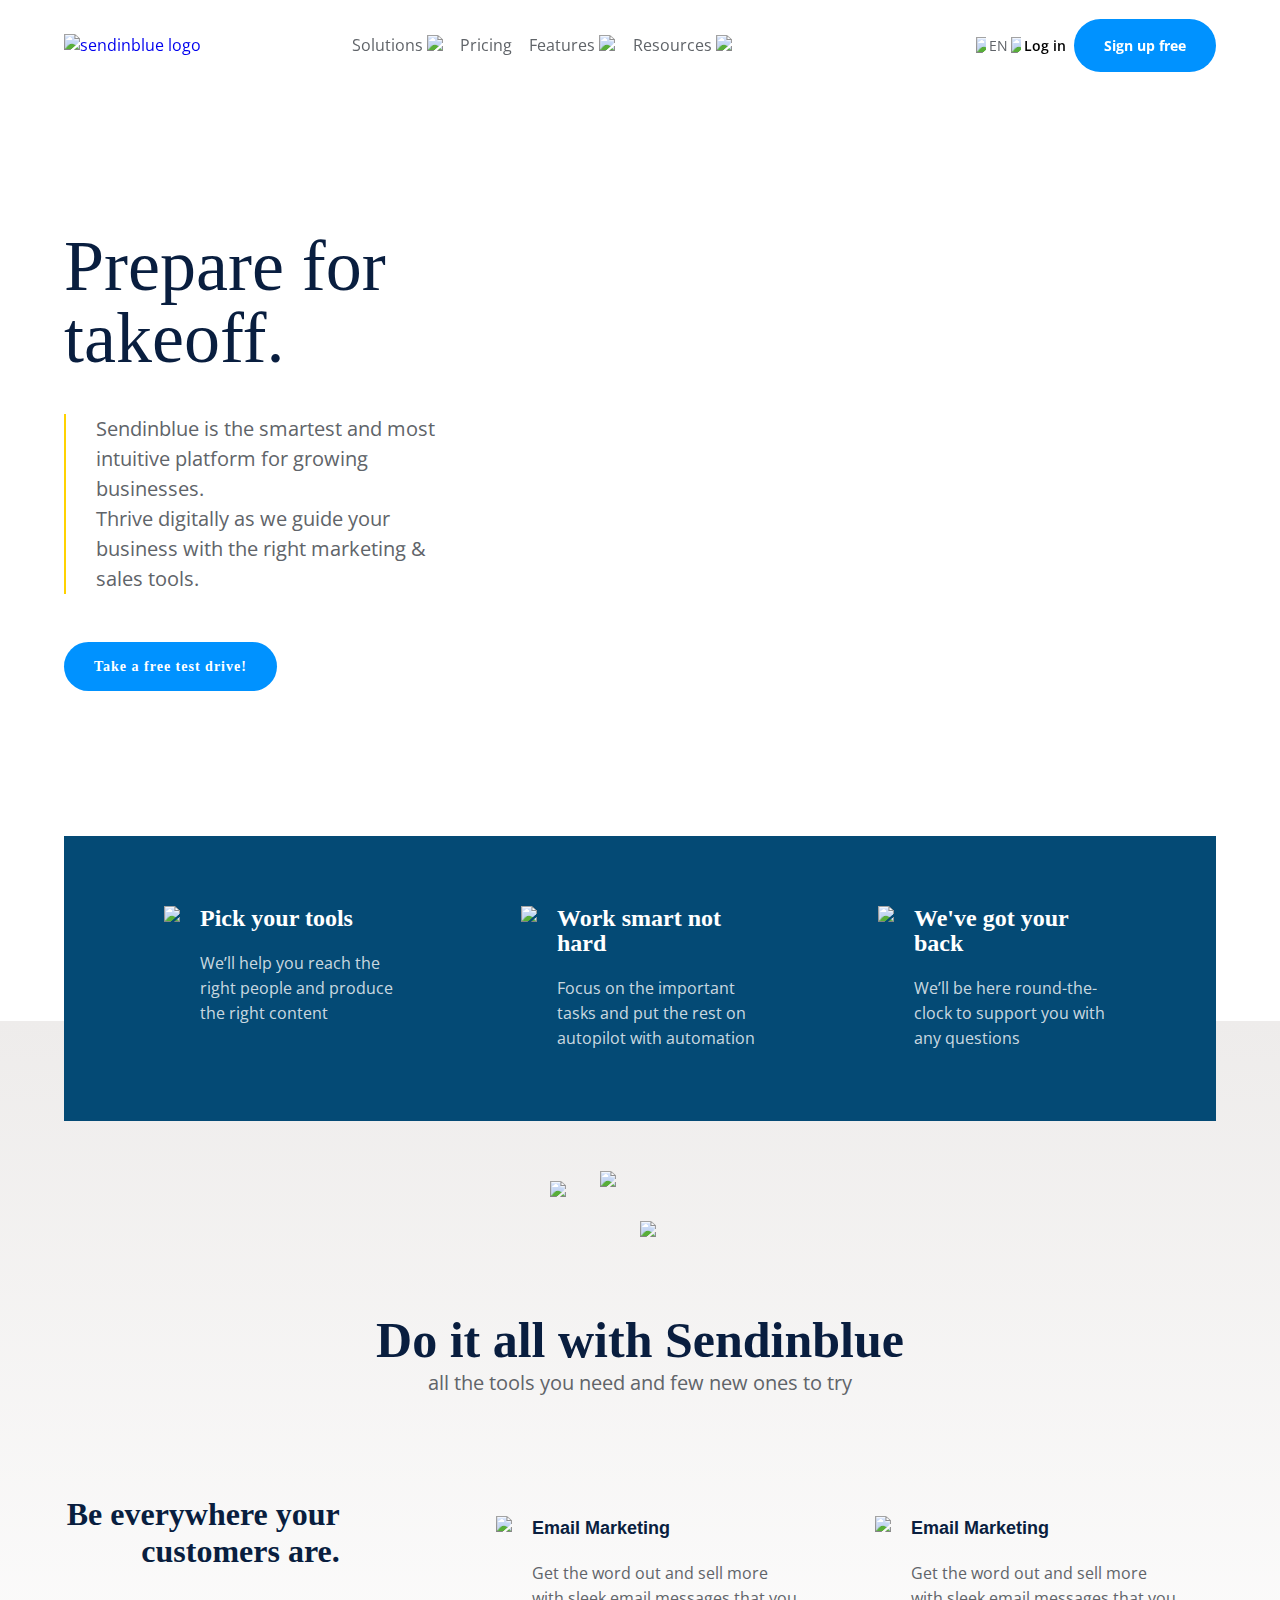
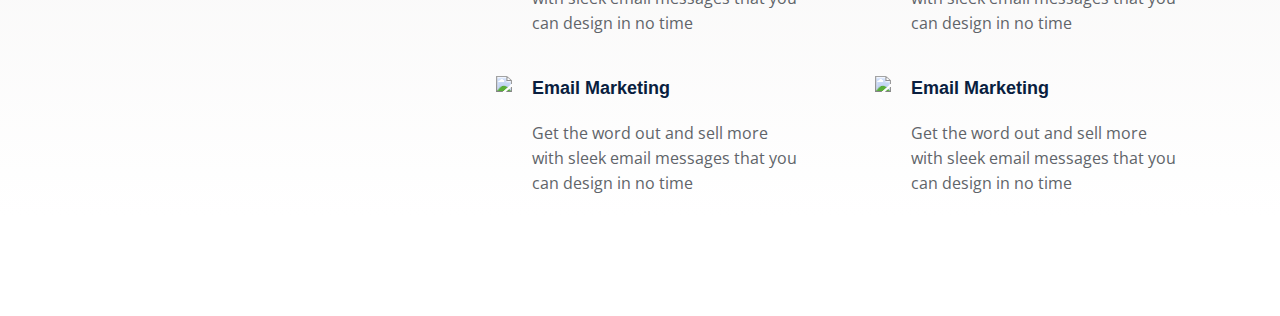
==== index.html @ 5758d68b "frame not added" ====
<!DOCTYPE html>
<html lang="en">

<head>
  <meta charset="UTF-8">
  <meta http-equiv="X-UA-Compatible" content="IE=edge">
  <meta name="viewport" content="width=device-width, initial-scale=1.0">

  <!-- favicon -->
  <link rel="icon" type="image/png" sizes="16x16"
    href="https://www.sendinblue.com/wp-content/themes/sendinblue2019/assets/favicon/favicon-16x16.png">

  <!-- font -->
  <link rel="preconnect" href="https://fonts.googleapis.com">
  <link rel="preconnect" href="https://fonts.gstatic.com" crossorigin>
  <link href="https://fonts.googleapis.com/css2?family=Open+Sans&display=swap" rel="stylesheet">

  <title>All Your Digital Marketing Tools in One Place - Sendinblue</title>

  <!-- stylesheet -->
  <link rel="stylesheet" href="index.css">
</head>

<body>
  <!-- header of the page -->
  <header class="header-fixed">
    <div class="header-fixed-nav">
      <div>
        <a href="index.html"><img
            src="https://www.sendinblue.com/wp-content/themes/sendinblue2019/assets/images/common/logo-color.svg"
            alt="sendinblue logo" /></a>
      </div>
      <ul class="menu">
        <li>
          <div class="parent-drop-down-selector">
            <a href="solutions.html">Solutions</a>
            <img src="https://www.freeiconspng.com/uploads/drop-down-arrow-icon-2.png" />
          </div>
          <ul class="menu-drop-down">
            <li>Why Sendinblue?</li>
            <li>Enterprise</li>
          </ul>
          <div class="hr"></div>
        </li>
        <li><a href="pricing.html">Pricing</a></li>
        <li>
          <div class="parent-drop-down-selector">
            <a href="features.html">Features</a>
            <img src="https://www.freeiconspng.com/uploads/drop-down-arrow-icon-2.png" />
          </div>
          <ul class="menu-drop-down">
            <li>
              <h3>Communicate</h3>
              <p>Email Marketing</p>
              <p>SMS Marketing</p>
              <p>Chat</p>
              <p>Inbox</p>
            </li>
            <div class="hr"></div>
            <li>
              <h3>Personalize</h3>
              <p>CRM</p>
              <p>Marketing Automation</p>
              <p>Transactional Email</p>
            </li>
            <div class="hr"></div>
            <li>
              <h3>Convert</h3>
              <p>Signup Forms</p>
              <p>Landing Pages</p>
              <p>Facebook Ads</p>
            </li>
          </ul>
          <div class="hr"></div>
        </li>
        <li>
          <div class="parent-drop-down-selector">
            <a href="resources.html">Resources</a>
            <img src="https://www.freeiconspng.com/uploads/drop-down-arrow-icon-2.png" />
          </div>
          <ul class="menu-drop-down">
            <li>Blog</li>
            <li>Help Center</li>
            <li>Plugins</li>
            <li>API Docs</li>
            <li>Find an agency</li>
            <li>Sendinblue Academy</li>
            <li>Customer Stories</li>
            <li>Premium Templates</li>
            <li>Product Updates</li>
          </ul>
          <div class="hr"></div>
        </li>
        <div class="menu-bottom">
          <a href="loginPage.html">Log in</a>
          <a href="signUpPage.html">Sign up free</a>
        </div>
      </ul>
      <div>
        <span>
          <img src="https://www.sendinblue.com/wp-content/plugins/multisite-language-switcher/flags/us.png" />
          <p>EN</p>
          <img src="https://www.freeiconspng.com/uploads/drop-down-arrow-icon-2.png" />
        </span>
        <a href="loginPage.html">Log in</a>
        <a href="signUpPage.html">Sign up free</a>
      </div>
      <!-- hamburger -->
      <div class="hamburger">
        <div class="line"></div>
        <div class="line"></div>
      </div>
    </div>
  </header>

  <!-- main content of the page -->
  <main>
    <div class="viewport">
      <div>
        <h2>Prepare for <br>takeoff.</h2>
        <p>Sendinblue is the smartest and most intuitive platform for growing businesses.<br>
          Thrive digitally as we guide your business with the right marketing & sales tools.</p>
        <a href="free">Take a free test drive!</a>
      </div>
      <div>
        <!-- <iframe src="https://player.vimeo.com/video/427643680?api=1&background=1&mute=0" frameborder="0"></iframe> -->
      </div>
    </div>

    <div class="wrapper-before">
      <div class="wrapper-div-text">
        <img src="https://www.sendinblue.com/wp-content/uploads/2021/08/icn-ftr-1b.svg">
        <div>
          <h3>Pick your tools</h3>
          <p>We’ll help you reach the right people and produce the right content</p>
        </div>
      </div>
      <div class="wrapper-div-text">
        <img src="https://www.sendinblue.com/wp-content/uploads/2021/08/icn-ftr-2b.svg">
        <div>
          <h3>Work smart not hard</h3>
          <p>Focus on the important tasks and put the rest on autopilot with automation</p>
        </div>
      </div>
      <div class="wrapper-div-text">
        <img src="https://www.sendinblue.com/wp-content/uploads/2021/08/icn-ftr-3b.svg">
        <div>
          <h3>We've got your back</h3>
          <p>We’ll be here round-the-clock to support you with any questions</p>
        </div>
      </div>
    </div>

    <div class="wrapper">
      <div class="absolute-img">
        <img
          src="https://www.sendinblue.com/wp-content/themes/sendinblue2019/assets/images/home/section-tools/icn-obj-3.png" />
        <img
          src="https://www.sendinblue.com/wp-content/themes/sendinblue2019/assets/images/home/section-tools/icn-obj-1.png" />
        <img
          src="https://www.sendinblue.com/wp-content/themes/sendinblue2019/assets/images/home/section-tools/icn-obj-2.png" />
      </div>
      <div>
        <h2>Do it all with Sendinblue</h2>
        <p>all the tools you need and few new ones to try</p>
      </div>

      <div>
        <div>
          <h2>Be everywhere your customers are.</h2>
        </div>
        <div>
          <div class="wrapper-div-text">
            <img src="https://www.sendinblue.com/wp-content/uploads/2020/03/Email-Marketing@1x.svg">
            <div>
              <h3>Email Marketing</h3>
              <p>Get the word out and sell more with sleek email messages that you can design in no time</p>
            </div>
          </div>
          <div class="wrapper-div-text">
            <img src="https://www.sendinblue.com/wp-content/uploads/2020/03/Email-Marketing@1x.svg">
            <div>
              <h3>Email Marketing</h3>
              <p>Get the word out and sell more with sleek email messages that you can design in no time</p>
            </div>
          </div>
          <div class="wrapper-div-text">
            <img src="https://www.sendinblue.com/wp-content/uploads/2020/03/Email-Marketing@1x.svg">
            <div>
              <h3>Email Marketing</h3>
              <p>Get the word out and sell more with sleek email messages that you can design in no time</p>
            </div>
          </div>
          <div class="wrapper-div-text">
            <img src="https://www.sendinblue.com/wp-content/uploads/2020/03/Email-Marketing@1x.svg">
            <div>
              <h3>Email Marketing</h3>
              <p>Get the word out and sell more with sleek email messages that you can design in no time</p>
            </div>
          </div>
        </div>
      </div>

    </div>
  </main>

  <!-- footer of the page -->
  <footer></footer>

  <!-- script -->
  <script src="index.js"></script>
  <!-- <script>
    $(function () {
      $("#frame").load("https://player.vimeo.com/video/427643680?api=1&background=1&mute=0");
    });
  </script> -->
</body>

</html>
---- index.css ----
/* some universal styles */
* {
  margin: 0px;
  padding: 0px;
  font-family: "Open Sans", sans-serif;
  box-sizing: border-box;
}
body {
  margin-bottom: 100px;
}

h1,
h2,
h3,
h4,
h5,
h6 {
  font-family: PublicoHeadline-Bold-Web;
  color: #091e3f
}
p {
  font-family: OpenSans-Regular,;
  color: #606469;
}
a {
  text-decoration: none;
}

/* active scrolling */
.scrolling-active {
  background-color: white;
  box-shadow: 1px 3px 10px rgb(163, 158, 158);
}
/* header style */
header {
  width: 100%;
  position: fixed;
  z-index: 5;
}
.header-fixed-nav {
  width: 99%;
  height: 90px;
  display: flex;
  justify-content: space-between;
  align-items: center;
  margin: auto;
}
.header-fixed-nav > div:nth-child(1) {
  min-width: 230px;
  z-index: 2;
}
.menu {
  min-width: 380px;
  display: flex;
  justify-content: space-between;
  margin-right: auto;
  margin-left: 5%;
}
.menu .menu-drop-down,
.menu-bottom {
  display: none;
}
.menu li {
  list-style-type: none;
}
.menu li a {
  font-size: 16px;
  color: #606469;
}
.menu li img {
  width: 10px;
}
.header-fixed-nav > div:nth-child(3) {
  min-width: 240px;
  display: flex;
  justify-content: space-between;
  align-items: center;
}
.header-fixed-nav > div:nth-child(3) span {
  width: 45px;
  display: flex;
  justify-content: space-between;
  align-items: center;
  font-size: 14px;
}
.header-fixed-nav > div:nth-child(3) span img {
  width: 10px;
}
.header-fixed-nav > div:nth-child(3) > a:nth-of-type(1) {
  min-width: 30px;
  margin-right: 5px;
  font-size: 14px;
  font-weight: 600;
  color: #000;
}
.header-fixed-nav > div:nth-child(3) > a:nth-of-type(2) {
  font-size: 14px;
  font-weight: bold;
  padding: 17px 30px;
  border-radius: 30px;
  color: #fff;
  background-color: #0092ff;
}
.hamburger {
  display: none;
}

/* main */
main > div {
  width: 90%;
  margin: auto;
}
.viewport {
  display: flex;
}
.viewport > div:nth-child(1) {
  width: 40%;
  margin-right: auto;
  padding-top: 230px;
  padding-bottom: 160px;
  padding-right: 85px;
}
.viewport > div:nth-child(1) h2 {
  font-size: 72px;
  font-weight: 400;
  line-height: 72px;
}
.viewport > div:nth-child(1) p {
  margin: 40px 0px 60px;
  padding-left: 30px;
  border-left: 2px solid #ffd201;
  font-size: 20px;
  line-height: 30px;
}
.viewport > div:nth-child(1) a {
  font-size: 14px;
  font-weight: bold;
  letter-spacing: 1px;
  padding: 17px 30px;
  border-radius: 30px;
  color: #fff;
  font-family: OpenSans-Bold;
  background-color: #0092ff;
  transition: all 0.25s ease;
}
.viewport > div:nth-child(1) a:hover {
  background-color: #044a75;
}
.viewport > div:nth-child(2) {
  width: 60%;
  height: 120%;
  position: absolute;
  right: 0;
  overflow: hidden;
}
.viewport > div:nth-child(2) iframe {
  position: absolute;
  top: -150px;
  width: 1000px;
  height: 1000px;
}

/* wrapper-before */
.wrapper-before {
  display: flex;
  justify-content: space-between;
  padding: 70px 100px;
  margin-bottom: 50px;
  background-color: #044a75;
}
.wrapper-div-text {
  width: 25%;
}
.wrapper-div-text {
  display: flex;
  align-items: start;
  line-height: 25px;
}
.wrapper-div-text div {
  padding-left: 20px;
}
.wrapper-div-text img {
  width: 20px;
}
.wrapper-div-text h3 {
  font-size: 24px;
  margin-bottom: 20px;
  color: white;
}
.wrapper-div-text p {
  font-size: 16px;
  color: #FFFFFFCC;
}

.wrapper {
  width: 100%;
  position: relative;
  margin-top: -150px;
  padding-top: 150px;
  z-index: -1;
  background: linear-gradient(
    180deg
    ,#EEECEB 0%,#FFFFFF 100%);
}
.absolute-img {
  width: 180px;
  margin: auto;
  height: 100px;
}
.absolute-img img {
  position: absolute;
}
.absolute-img img:nth-child(1) {
  width: 45px;
  margin-top: 10px;
}
.absolute-img img:nth-child(2) {
  width: 80px;
  margin-left: 50px;
}
.absolute-img img:nth-child(3) {
  width: 90px;
  margin-top: 50px;
  margin-left: 90px;
}
.wrapper > div:nth-child(2) {
  text-align: center;
  margin-bottom: 100px;
  padding: 40px 0px 0px;
}
.wrapper > div:nth-child(2) h2 {
  font-size: 50px;
}
.wrapper > div:nth-child(2) p {
  font-size: 20px;
}

.wrapper > div:nth-child(3) {
  width: 90%;
  display: flex;
  justify-content: space-around;
  margin: 0px auto 60px;
}
.wrapper > div:nth-child(3) > div:nth-child(1) h2 {
  width: 70%;
  font-size: 32px;
  text-align: right;
}
.wrapper > div:nth-child(3) > div:nth-child(2) {
  display: flex;
  flex-wrap: wrap;
  justify-content: space-around;
  width: 80%;
}
.wrapper > div:nth-child(3) > div:nth-child(2) > .wrapper-div-text {
  width: 40%;
  margin: 20px;
  cursor: pointer;
}
.wrapper > div:nth-child(3) > div:nth-child(2) > .wrapper-div-text img {
  width: 30px;
}
.wrapper > div:nth-child(3) > div:nth-child(2) > .wrapper-div-text h3 {
  font-size: 18px;
  font-family: sans-serif;
  color: #091e3f;
}
.wrapper > div:nth-child(3) > div:nth-child(2) > .wrapper-div-text p {
  color: #606469;
}

/* media queries */
@media screen and (min-width: 1250px) {
  .header-fixed-nav {
    width: 90%;
    margin: auto;
  }
}
@media screen and (max-width: 1230px) {
  main > div:nth-child(2) {
    width: 100%;
  }
}
@media screen and (min-width: 950px) {
  .menu .menu-drop-down {
    display: none;
    position: absolute;
    margin-top: 0px;
    padding: 25px 20px 20px;
    line-height: 30px;
    box-shadow: 1px 5px 10px rgb(238, 232, 232);
    background-color: white;
  }
  .menu > li:nth-child(1) .menu-drop-down {
    width: 250px;
    margin-left: -50px;
  }
  .menu > li:nth-child(3) .menu-drop-down {
    justify-content: space-between;
    width: 550px;
    margin-left: -240px;
    padding: 15px 30px 20px;
  }
  .menu > li:nth-child(4) .menu-drop-down {
    margin-left: -40px;
  }
  .menu > li:nth-child(4) .menu-drop-down li {
    font-size: 14px;
    color: #606469;
  }
  .menu h3 {
    font-size: 15px;
    margin-bottom: 10px;
    color: #091e3f;
  }
  .menu p {
    font-size: 14px;
  }
  .menu .hr {
    width: 1px;
    background-color: rgb(219, 215, 215);
  }
}
@media screen and (max-width: 950px) {
  .header-fixed-nav {
    width: 95%;
    height: 70px;
  }
  .header-fixed-nav > div:nth-child(1) {
    min-width: 170px;
  }
  /* hamburger */
  .hamburger {
    display: block;
    width: 25px;
    height: 16px;
    z-index: 2;
    cursor: pointer;
  }
  .line:nth-child(1),
  .line:nth-child(2) {
    position: absolute;
    width: 25px;
    height: 3.5px;
    border-radius: 2px;
    background-color: #000;
    transition: all 0.2s ease-in-out;
  }
  .line:nth-child(1) {
    transform: translateY(-5px);
  }
  .line:nth-child(2) {
    transform: translateY(5px);
  }
  .hamburger.open .line:nth-child(1) {
    transform: rotate(45deg);
  }
  .hamburger.open .line:nth-child(2) {
    transform: rotate(-45deg);
  }
  /*.header-fixed-nav ul.menu,*/
  .header-fixed-nav > div:nth-child(3) {
    display: none;
  }
  .menu {
    position: absolute;
    width: 100vw;
    height: 100vh;
    top: 0;
    left: 0;
    margin: 0px;
    margin-top: -800px;
    line-height: 30px;
    padding: 80px 0px 50px 50px;
    flex-direction: column;
    overflow: scroll;
  }
  .menu.down {
    margin-top: 70px;
    transition: all 1s ease-in-out;
  }
  .menu li a {
    color: #091e3f;
    font-size: 26px;
    font-weight: bold;
    font-family: PublicoHeadline-Bold-Web;
  }
  .menu .menu-drop-down {
    display: block;
    margin: 30px 0px;
  }
  .menu > li {
    margin-bottom: 40px;
  }
  .menu li:nth-of-type(3) .menu-drop-down li {
    margin-bottom: 30px;
  }
  .menu li:nth-of-type(3) .menu-drop-down li:nth-of-type(3),
  .menu li:nth-of-type(3) .menu-drop-down li:nth-of-type(2) {
    margin-top: 30px;
  }
  .menu .hr {
    width: 90%;
    height: 1px;
    background-color: rgb(219, 215, 215);
  }
  .menu li {
    color: #606469;
    font-size: 16px;
  }
  .menu h3 {
    font-size: 18px;
    margin-bottom: 20px;
    color: #091e3f;
  }
  .menu .menu-bottom {
    width: 90%;
    display: flex;
    flex-direction: row-reverse;
    margin: 100px 0px 150px;
  }
  .menu .menu-bottom a:nth-child(2) {
    margin-right: auto;
    font-size: 20px;
    font-weight: 600;
    color: #091e3f;
  }
}
@media screen and (max-width: 950px) {
  .viewport {
    width: 95%;
    margin-bottom: 55vh;
  }
  .viewport > div:nth-child(1) {
    width: 100%;
    padding-top: 100px;
    padding-bottom: 80px;
    padding-right: 0px;
  }
  .viewport > div:nth-child(1) h2 {
    font-size: 42px;
    font-weight: 600;
    line-height: 45px;
  }
  .viewport > div:nth-child(2) iframe {
    display: none;
  }
  .viewport > div:nth-child(2) {
    width: 95%;
    height: 100%;
    background: url(https://www.sendinblue.com/wp-content/themes/sendinblue2019/assets/images/home/section-video/cover.png);
    background-repeat: no-repeat;
    position: absolute;
    top: 70vh;
    left: 5%;
  }
  .wrapper-before {
    padding: 70px 50px;
    flex-direction: column;
  }
  .wrapper-div-text {
    width: 100%;
    margin: 0px 0px 45px;
  }
  .wrapper > div:nth-child(3) {
    width: 95%;
    flex-direction: column;
  }
  .wrapper > div:nth-child(3) > div:nth-child(1) h2 {
    text-align: left;
    margin-bottom: 15px;
  }
  .wrapper > div:nth-child(3) > div:nth-child(2) {
    flex-direction: column;
    width: 100%;
  }
  .wrapper > div:nth-child(3) > div:nth-child(2) > .wrapper-div-text {
    width: 100%;
  }
}
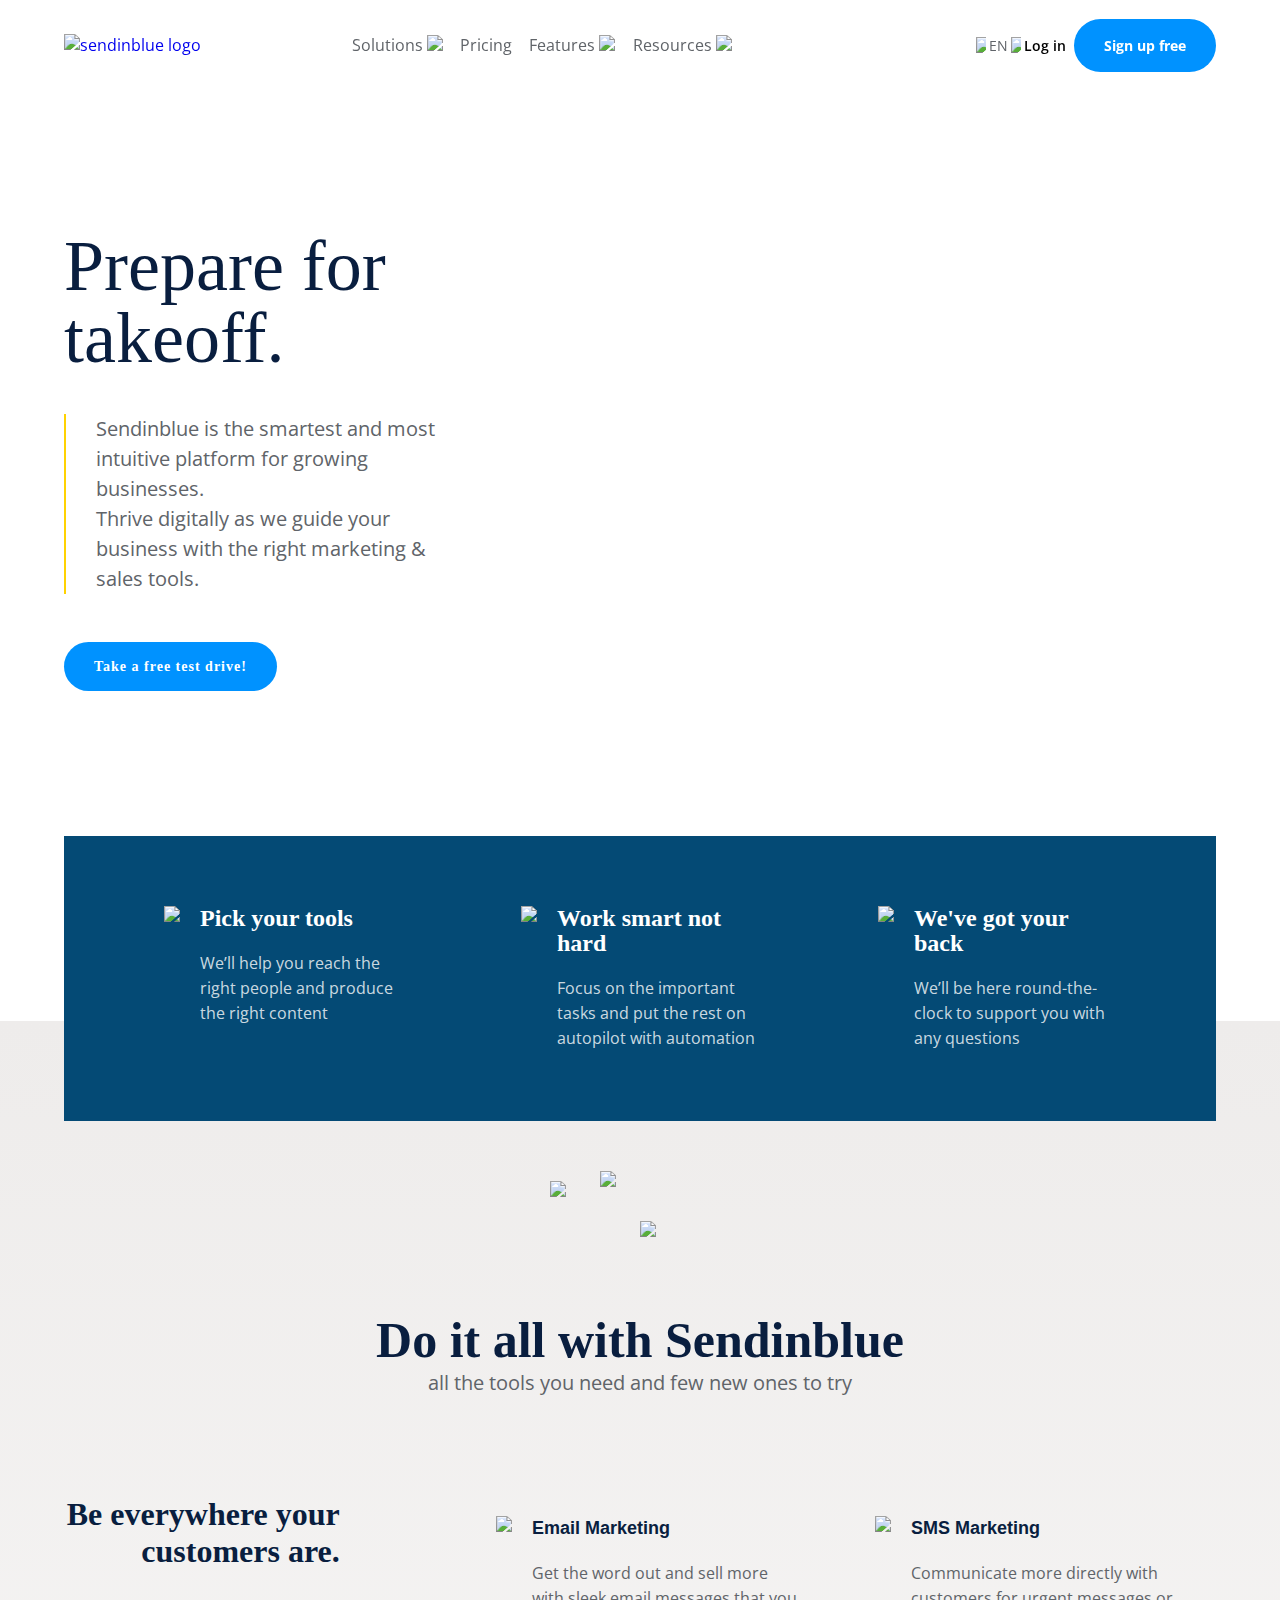
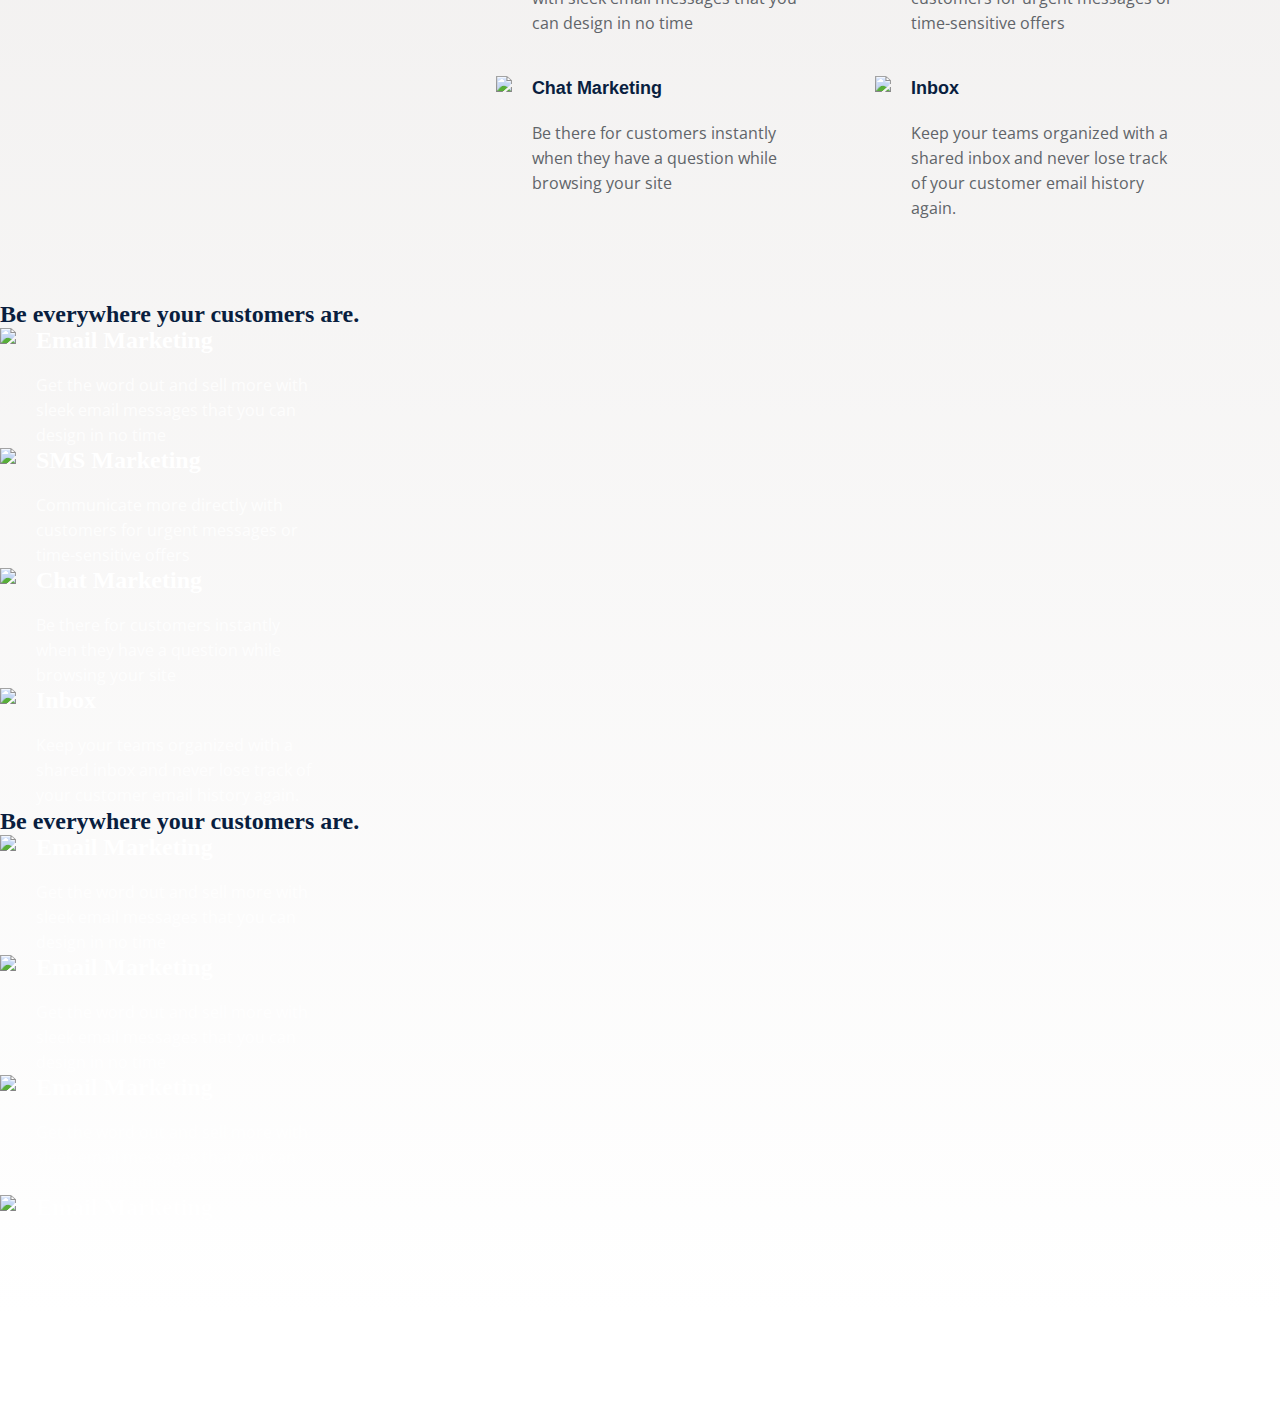
==== commit 1811d067: "images changed" ====
--- a/index.html
+++ b/index.html
@@ -178,6 +178,80 @@
             </div>
           </div>
           <div class="wrapper-div-text">
+            <img src="https://www.sendinblue.com/wp-content/uploads/2020/03/icn-tool-sms.svg">
+            <div>
+              <h3>SMS Marketing</h3>
+              <p>Communicate more directly with customers for urgent messages or time-sensitive offers
+
+              </p>
+            </div>
+          </div>
+          <div class="wrapper-div-text">
+            <img src="https://www.sendinblue.com/wp-content/uploads/2020/03/Chat@1x.svg">
+            <div>
+              <h3>Chat Marketing</h3>
+              <p>Be there for customers instantly when they have a question while browsing your site</p>
+            </div>
+          </div>
+          <div class="wrapper-div-text">
+            <img src="https://www.sendinblue.com/wp-content/uploads/2020/11/Inbox-2.svg">
+            <div>
+              <h3>Inbox</h3>
+              <p>Keep your teams organized with a shared inbox and never lose track of your customer email history again.</p>
+            </div>
+          </div>
+        </div>
+      </div>
+      <div>
+        <div>
+          <h2>Be everywhere your customers are.</h2>
+        </div>
+        <div>
+          <div class="wrapper-div-text">
+            <img src="https://www.sendinblue.com/wp-content/uploads/2020/03/Email-Marketing@1x.svg">
+            <div>
+              <h3>Email Marketing</h3>
+              <p>Get the word out and sell more with sleek email messages that you can design in no time</p>
+            </div>
+          </div>
+          <div class="wrapper-div-text">
+            <img src="https://www.sendinblue.com/wp-content/uploads/2020/03/icn-tool-sms.svg">
+            <div>
+              <h3>SMS Marketing</h3>
+              <p>Communicate more directly with customers for urgent messages or time-sensitive offers
+
+              </p>
+            </div>
+          </div>
+          <div class="wrapper-div-text">
+            <img src="https://www.sendinblue.com/wp-content/uploads/2020/03/Chat@1x.svg">
+            <div>
+              <h3>Chat Marketing</h3>
+              <p>Be there for customers instantly when they have a question while browsing your site</p>
+            </div>
+          </div>
+          <div class="wrapper-div-text">
+            <img src="https://www.sendinblue.com/wp-content/uploads/2020/11/Inbox-2.svg">
+            <div>
+              <h3>Inbox</h3>
+              <p>Keep your teams organized with a shared inbox and never lose track of your customer email history again.</p>
+            </div>
+          </div>
+        </div>
+      </div>
+      <div>
+        <div>
+          <h2>Be everywhere your customers are.</h2>
+        </div>
+        <div>
+          <div class="wrapper-div-text">
+            <img src="https://www.sendinblue.com/wp-content/uploads/2020/03/Email-Marketing@1x.svg">
+            <div>
+              <h3>Email Marketing</h3>
+              <p>Get the word out and sell more with sleek email messages that you can design in no time</p>
+            </div>
+          </div>
+          <div class="wrapper-div-text">
             <img src="https://www.sendinblue.com/wp-content/uploads/2020/03/Email-Marketing@1x.svg">
             <div>
               <h3>Email Marketing</h3>
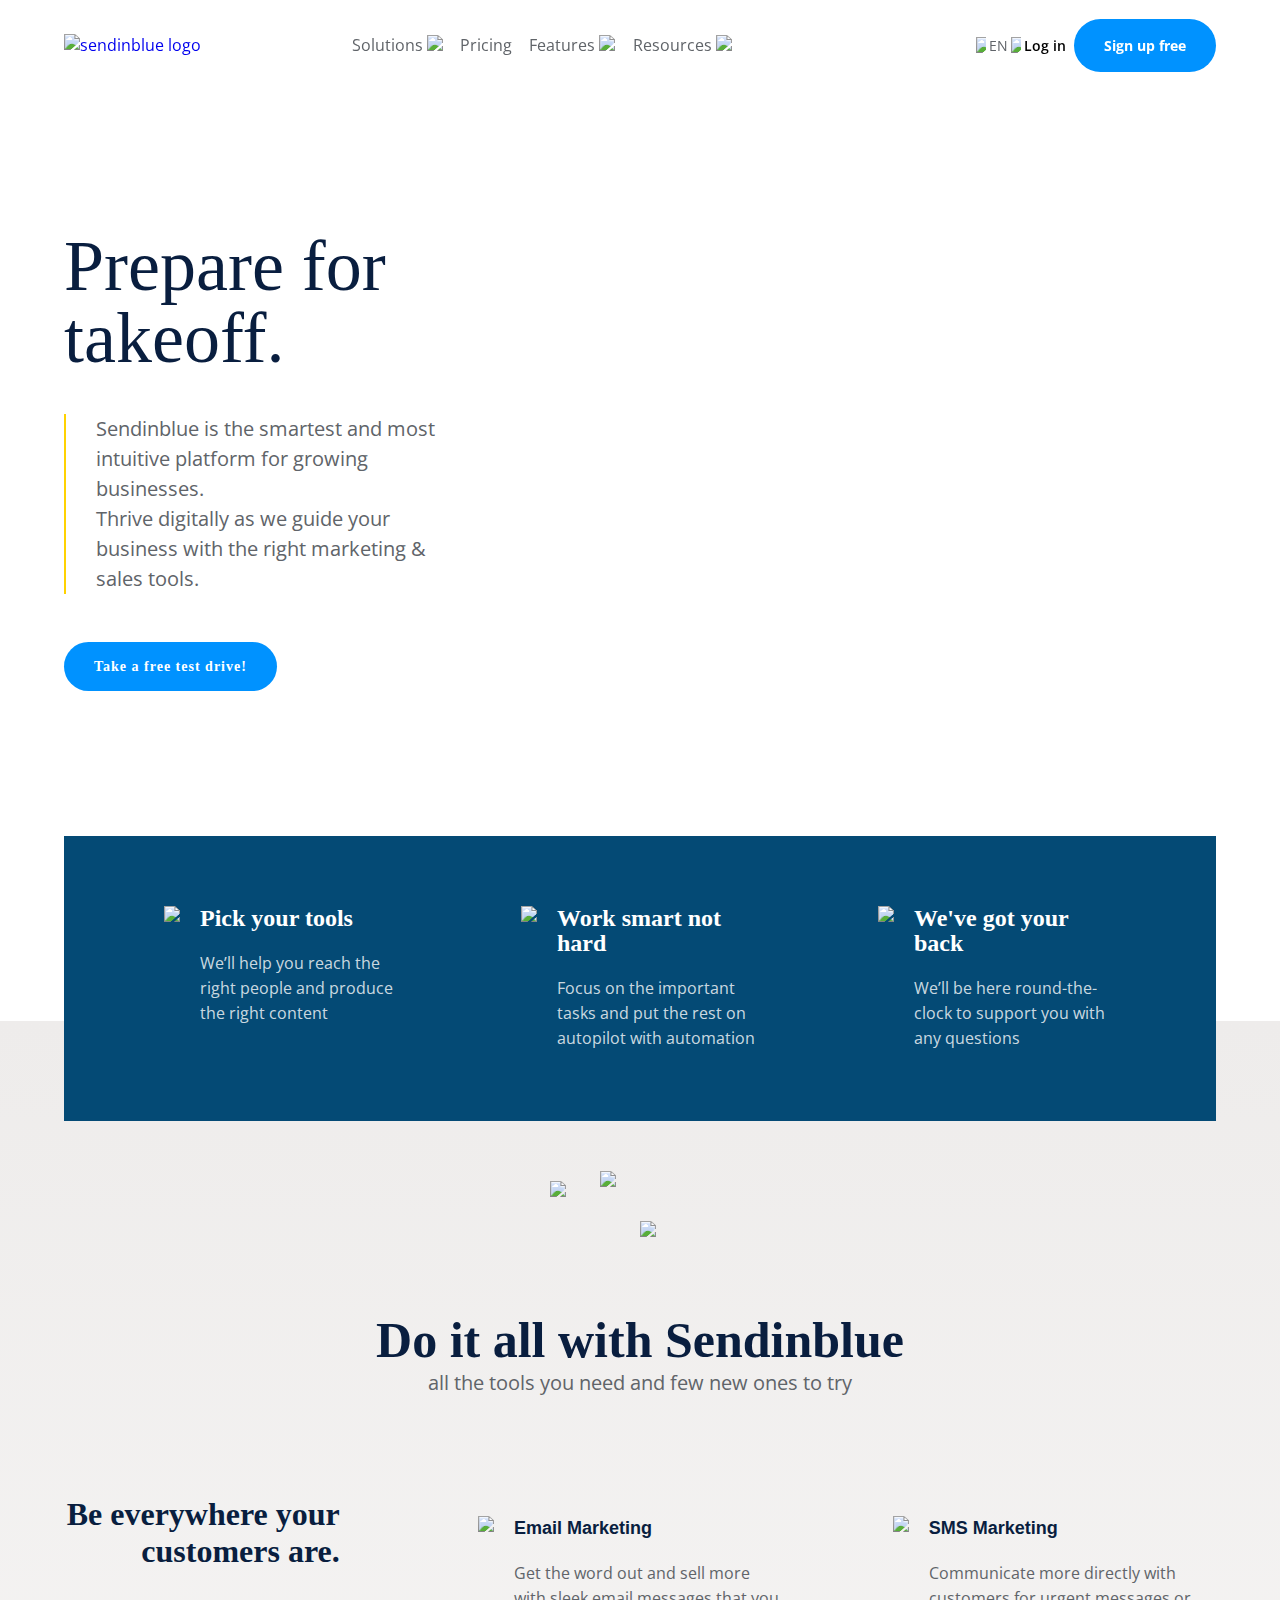
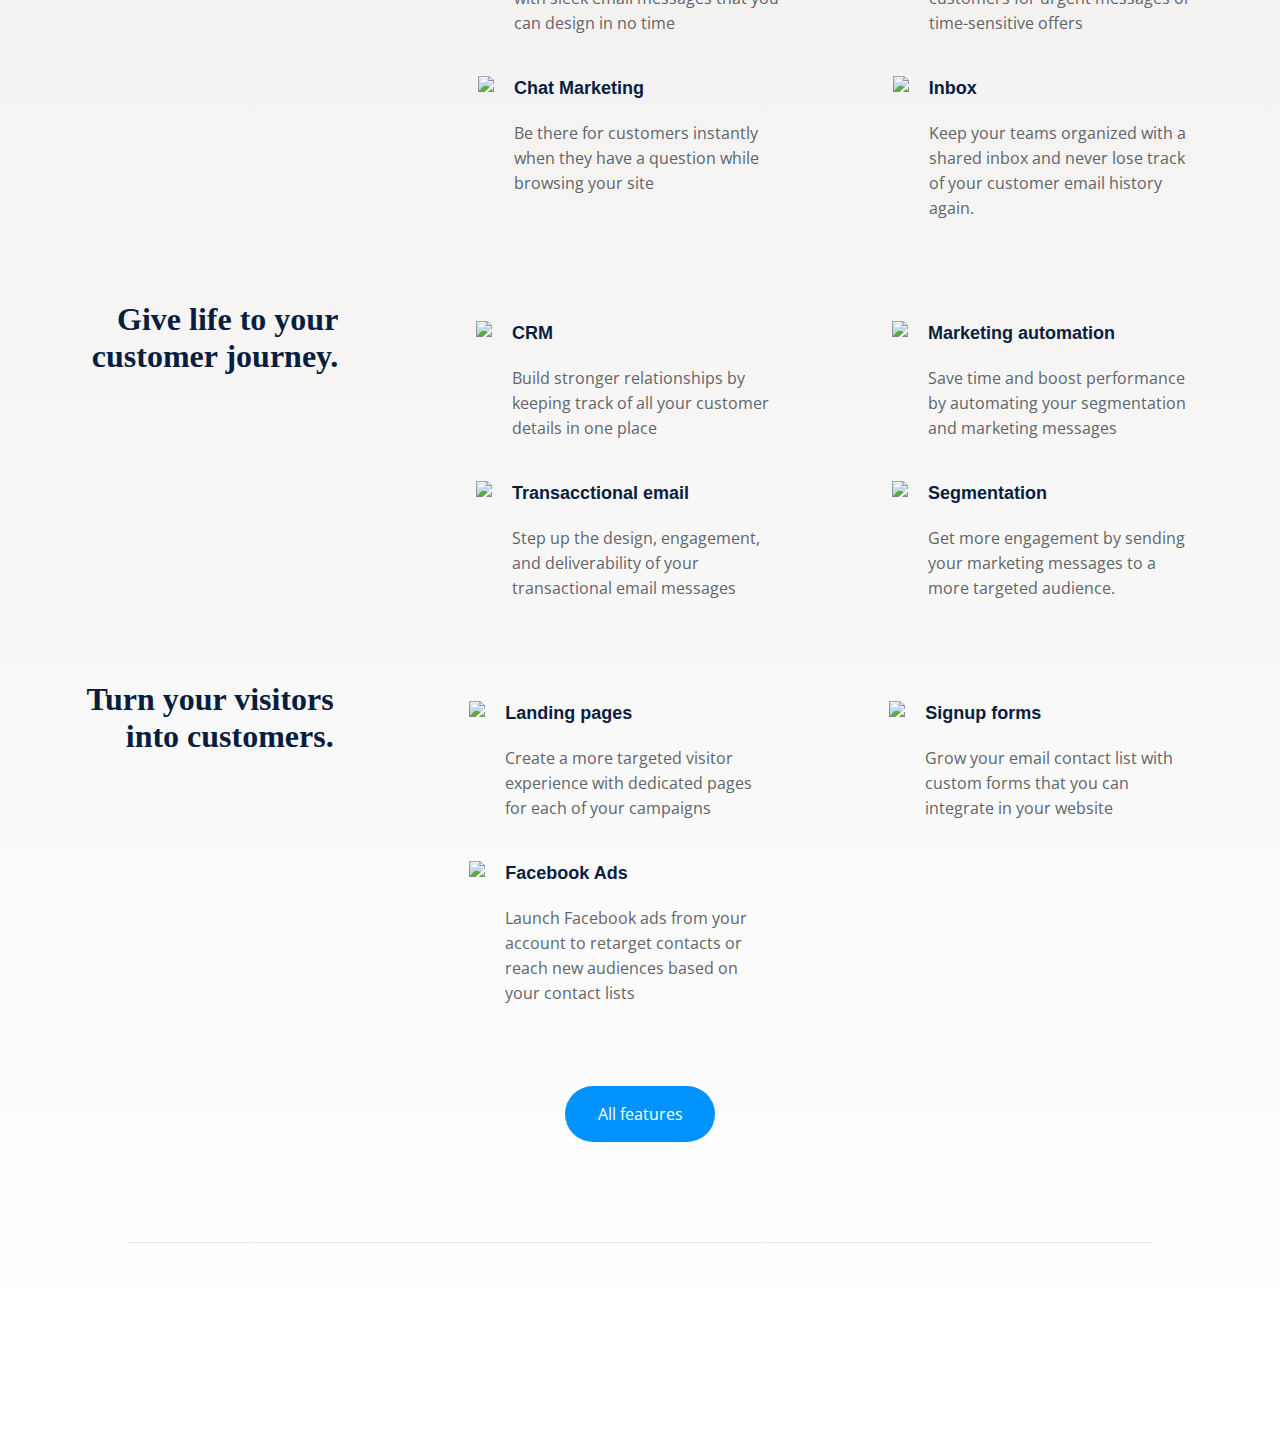
==== commit 637c82a8: "wrapper completed with responsiveness" ====
--- a/index.html
+++ b/index.html
@@ -165,7 +165,7 @@
         <p>all the tools you need and few new ones to try</p>
       </div>
 
-      <div>
+      <div class="wrapper1">
         <div>
           <h2>Be everywhere your customers are.</h2>
         </div>
@@ -197,84 +197,85 @@
             <img src="https://www.sendinblue.com/wp-content/uploads/2020/11/Inbox-2.svg">
             <div>
               <h3>Inbox</h3>
-              <p>Keep your teams organized with a shared inbox and never lose track of your customer email history again.</p>
-            </div>
-          </div>
-        </div>
-      </div>
-      <div>
-        <div>
-          <h2>Be everywhere your customers are.</h2>
-        </div>
-        <div>
-          <div class="wrapper-div-text">
-            <img src="https://www.sendinblue.com/wp-content/uploads/2020/03/Email-Marketing@1x.svg">
-            <div>
-              <h3>Email Marketing</h3>
-              <p>Get the word out and sell more with sleek email messages that you can design in no time</p>
-            </div>
-          </div>
-          <div class="wrapper-div-text">
-            <img src="https://www.sendinblue.com/wp-content/uploads/2020/03/icn-tool-sms.svg">
-            <div>
-              <h3>SMS Marketing</h3>
-              <p>Communicate more directly with customers for urgent messages or time-sensitive offers
-
-              </p>
-            </div>
-          </div>
-          <div class="wrapper-div-text">
-            <img src="https://www.sendinblue.com/wp-content/uploads/2020/03/Chat@1x.svg">
-            <div>
-              <h3>Chat Marketing</h3>
-              <p>Be there for customers instantly when they have a question while browsing your site</p>
-            </div>
-          </div>
-          <div class="wrapper-div-text">
-            <img src="https://www.sendinblue.com/wp-content/uploads/2020/11/Inbox-2.svg">
-            <div>
-              <h3>Inbox</h3>
-              <p>Keep your teams organized with a shared inbox and never lose track of your customer email history again.</p>
-            </div>
-          </div>
-        </div>
-      </div>
-      <div>
-        <div>
-          <h2>Be everywhere your customers are.</h2>
-        </div>
-        <div>
-          <div class="wrapper-div-text">
-            <img src="https://www.sendinblue.com/wp-content/uploads/2020/03/Email-Marketing@1x.svg">
-            <div>
-              <h3>Email Marketing</h3>
-              <p>Get the word out and sell more with sleek email messages that you can design in no time</p>
-            </div>
-          </div>
-          <div class="wrapper-div-text">
-            <img src="https://www.sendinblue.com/wp-content/uploads/2020/03/Email-Marketing@1x.svg">
-            <div>
-              <h3>Email Marketing</h3>
-              <p>Get the word out and sell more with sleek email messages that you can design in no time</p>
-            </div>
-          </div>
-          <div class="wrapper-div-text">
-            <img src="https://www.sendinblue.com/wp-content/uploads/2020/03/Email-Marketing@1x.svg">
-            <div>
-              <h3>Email Marketing</h3>
-              <p>Get the word out and sell more with sleek email messages that you can design in no time</p>
-            </div>
-          </div>
-          <div class="wrapper-div-text">
-            <img src="https://www.sendinblue.com/wp-content/uploads/2020/03/Email-Marketing@1x.svg">
-            <div>
-              <h3>Email Marketing</h3>
-              <p>Get the word out and sell more with sleek email messages that you can design in no time</p>
-            </div>
-          </div>
-        </div>
-      </div>
-
+              <p>Keep your teams organized with a shared inbox and never lose track of your customer email history
+                again.</p>
+            </div>
+          </div>
+        </div>
+      </div>
+      <div class="wrapper1">
+        <div>
+          <h2>Give life to your customer journey.</h2>
+        </div>
+        <div>
+          <div class="wrapper-div-text">
+            <img src="https://www.sendinblue.com/wp-content/uploads/2020/03/icn-tool-crm.svg">
+            <div>
+              <h3>CRM</h3>
+              <p>Build stronger relationships by keeping track of all your customer details in one place
+
+              </p>
+            </div>
+          </div>
+          <div class="wrapper-div-text">
+            <img src="https://www.sendinblue.com/wp-content/uploads/2020/03/Marketing-Auto@1x.svg">
+            <div>
+              <h3>Marketing automation</h3>
+              <p>Save time and boost performance by automating your segmentation and marketing messages
+              </p>
+            </div>
+          </div>
+          <div class="wrapper-div-text">
+            <img src="https://www.sendinblue.com/wp-content/uploads/2020/03/icn-tool-transactionmail.svg">
+            <div>
+              <h3>Transacctional email</h3>
+              <p>Step up the design, engagement, and deliverability of your transactional email messages
+              </p>
+            </div>
+          </div>
+          <div class="wrapper-div-text">
+            <img src="https://www.sendinblue.com/wp-content/uploads/2020/03/segmentation@1x.svg">
+            <div>
+              <h3>Segmentation</h3>
+              <p>Get more engagement by sending your marketing messages to a more targeted audience.</p>
+            </div>
+          </div>
+        </div>
+      </div>
+      <div class="wrapper1">
+        <div>
+          <h2>Turn your visitors into customers.</h2>
+        </div>
+        <div>
+          <div class="wrapper-div-text">
+            <img src="https://www.sendinblue.com/wp-content/uploads/2020/03/icn-tool-landing.svg">
+            <div>
+              <h3>Landing pages</h3>
+              <p>Create a more targeted visitor experience with dedicated pages for each of your campaigns</p>
+            </div>
+          </div>
+          <div class="wrapper-div-text">
+            <img src="https://www.sendinblue.com/wp-content/uploads/2020/03/icn-tool-signup.svg">
+            <div>
+              <h3>Signup forms</h3>
+              <p>Grow your email contact list with custom forms that you can integrate in your website
+              </p>
+            </div>
+          </div>
+          <div class="wrapper-div-text">
+            <img src="https://www.sendinblue.com/wp-content/uploads/2020/03/icn-tool-fb.svg">
+            <div>
+              <h3>Facebook Ads</h3>
+              <p>Launch Facebook ads from your account to retarget contacts or reach new audiences based on your contact
+                lists</p>
+            </div>
+          </div>
+        </div>
+      </div>
+      <a href="features.html">All features</a>
+      <div class="wrapper-line"></div>
+    </div>
+    
     </div>
   </main>
 
--- a/index.css
+++ b/index.css
@@ -197,6 +197,7 @@
   position: relative;
   margin-top: -150px;
   padding-top: 150px;
+  padding-bottom: 100px;
   z-index: -1;
   background: linear-gradient(
     180deg
@@ -235,38 +236,60 @@
   font-size: 20px;
 }
 
-.wrapper > div:nth-child(3) {
+.wrapper1 {
   width: 90%;
   display: flex;
   justify-content: space-around;
   margin: 0px auto 60px;
 }
-.wrapper > div:nth-child(3) > div:nth-child(1) h2 {
+.wrapper1 > div:nth-child(1) h2 {
   width: 70%;
   font-size: 32px;
   text-align: right;
 }
-.wrapper > div:nth-child(3) > div:nth-child(2) {
+.wrapper1 > div:nth-child(2) {
   display: flex;
   flex-wrap: wrap;
-  justify-content: space-around;
+  justify-content: space-between;
   width: 80%;
 }
-.wrapper > div:nth-child(3) > div:nth-child(2) > .wrapper-div-text {
+.wrapper1 > div:nth-child(2) > .wrapper-div-text {
   width: 40%;
   margin: 20px;
   cursor: pointer;
 }
-.wrapper > div:nth-child(3) > div:nth-child(2) > .wrapper-div-text img {
+.wrapper1 > div:nth-child(2) > .wrapper-div-text img {
   width: 30px;
 }
-.wrapper > div:nth-child(3) > div:nth-child(2) > .wrapper-div-text h3 {
+.wrapper1 > div:nth-child(2) > .wrapper-div-text h3 {
   font-size: 18px;
   font-family: sans-serif;
   color: #091e3f;
 }
-.wrapper > div:nth-child(3) > div:nth-child(2) > .wrapper-div-text p {
+.wrapper1 > div:nth-child(2) > .wrapper-div-text p {
   color: #606469;
+}
+.wrapper > a {
+  display: block;
+  width: 150px;
+  margin: auto;
+  text-align: center;
+  padding: 17px 30px;
+  border-radius: 30px;
+  cursor: pointer;
+  color: #FFFFFF;
+  background-color: #0092ff;
+  transition: all 0.5s ease-in-out;
+}
+.wrapper > a:hover {
+  cursor: pointer;
+  background-color: #044a75;
+}
+.wrapper .wrapper-line {
+  width: 80%;
+  height: 1px;
+  margin: 100px auto 0px;
+  background-color: rgb(231, 229, 225);
 }
 
 /* media queries */
@@ -462,19 +485,25 @@
     width: 100%;
     margin: 0px 0px 45px;
   }
-  .wrapper > div:nth-child(3) {
+  .wrapper1 {
     width: 95%;
     flex-direction: column;
   }
-  .wrapper > div:nth-child(3) > div:nth-child(1) h2 {
+  .wrapper1 > div:nth-child(1) h2 {
     text-align: left;
     margin-bottom: 15px;
   }
-  .wrapper > div:nth-child(3) > div:nth-child(2) {
+  .wrapper1 > div:nth-child(2) {
     flex-direction: column;
     width: 100%;
   }
-  .wrapper > div:nth-child(3) > div:nth-child(2) > .wrapper-div-text {
+  .wrapper1 > div:nth-child(2) > .wrapper-div-text {
     width: 100%;
   }
-}
+  .wrapper > a {
+    width: 95%;
+  }
+  .wrapper .wrapper-line {
+    width: 100%;
+  }
+}
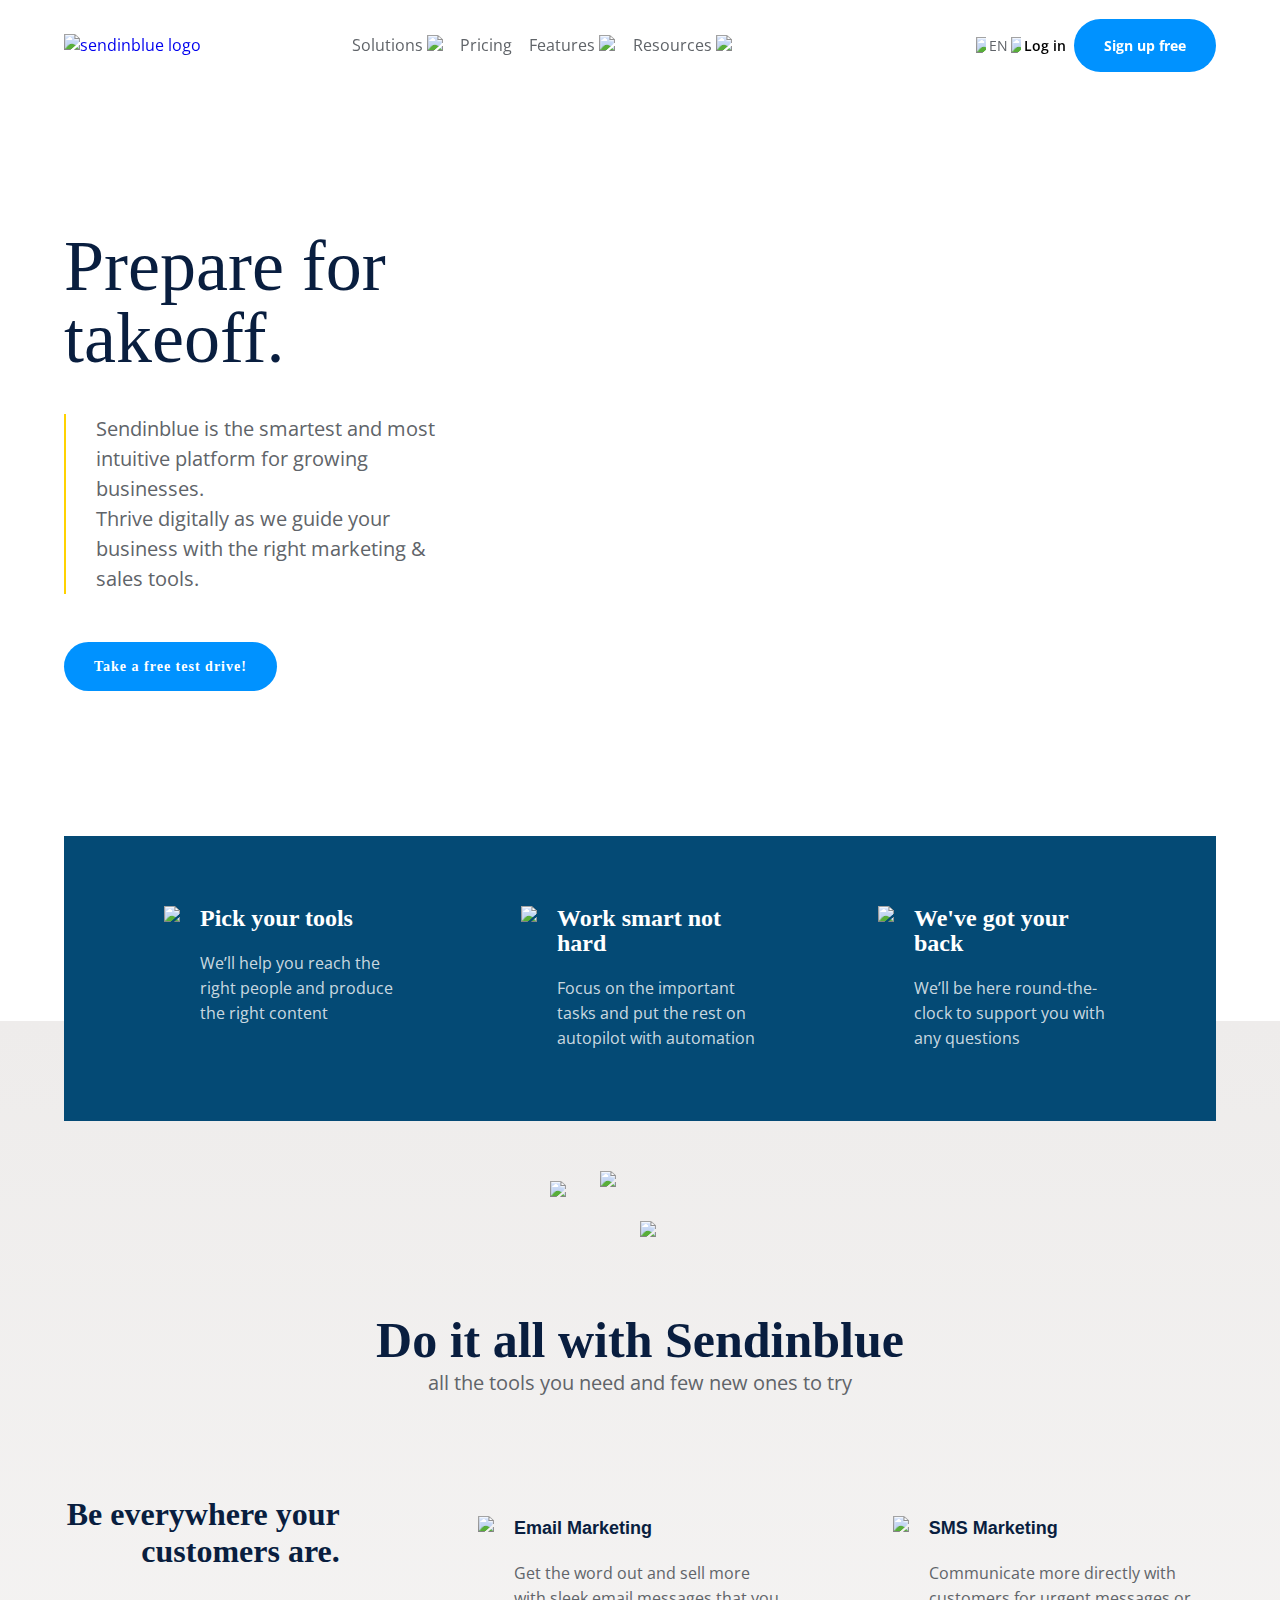
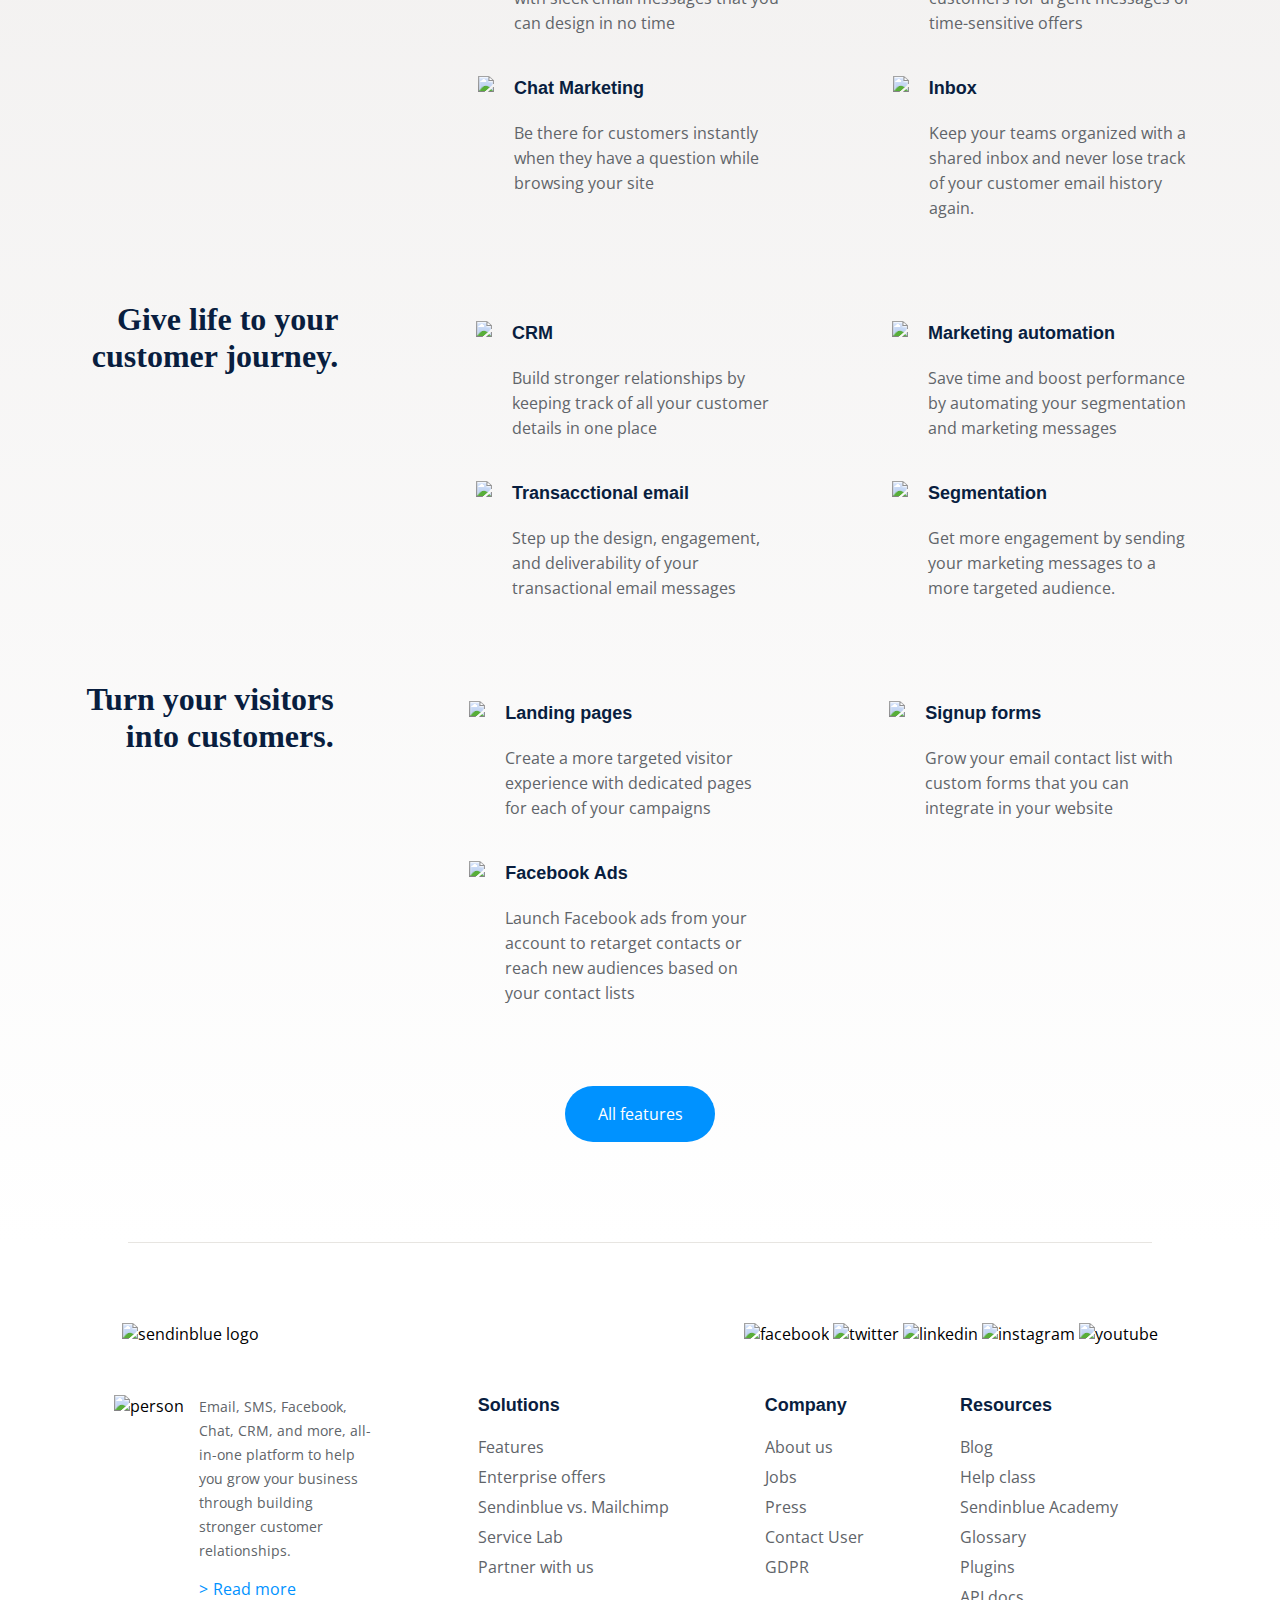
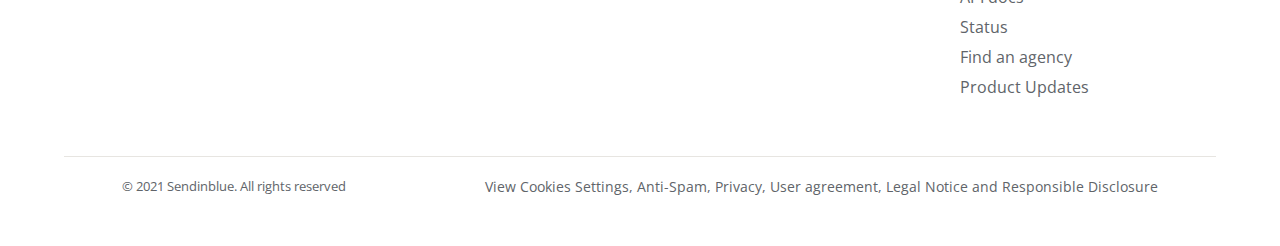
==== commit e070347c: "footer added" ====
--- a/index.html
+++ b/index.html
@@ -273,22 +273,88 @@
         </div>
       </div>
       <a href="features.html">All features</a>
-      <div class="wrapper-line"></div>
-    </div>
+      <div class="horizontal-line"></div>
+    </div>
+
     
     </div>
   </main>
 
   <!-- footer of the page -->
-  <footer></footer>
+  <footer>
+    <div>
+      <div class="footer-head">
+        <img src="https://www.sendinblue.com/wp-content/themes/sendinblue2019/assets/images/common/logo-color.svg" alt="sendinblue logo">
+        <div class="social-media">
+          <img src="https://www.sendinblue.com/wp-content/themes/sendinblue2019/assets/images/footer/rs-facebook.svg" alt="facebook">
+          <img src="https://www.sendinblue.com/wp-content/themes/sendinblue2019/assets/images/footer/rs-twitter.svg" alt="twitter">
+          <img src="https://www.sendinblue.com/wp-content/themes/sendinblue2019/assets/images/footer/rs-linkedin.svg" alt="linkedin">
+          <img src="https://www.sendinblue.com/wp-content/themes/sendinblue2019/assets/images/footer/rs-instagram.svg" alt="instagram">
+          <img src="https://www.sendinblue.com/wp-content/themes/sendinblue2019/assets/images/footer/rs-youtube.svg" alt="youtube">
+        </div>
+      </div>
+      <div class="footer-body">
+        <div class="person">
+          <img src="https://www.sendinblue.com/wp-content/uploads/2019/05/CEO_Footer_image.jpg" alt="person">
+          <div>
+            <p>Email, SMS, Facebook, Chat, CRM, and more, all-in-one platform to help you grow your business through building stronger customer relationships.</p>
+            <a href="#">Read more</a>
+          </div>
+        </div>
+        <div class="footer-links">
+          <div>
+            <h3>Solutions</h3>
+            <ul>
+              <li>Features</li>
+              <li>Enterprise offers</li>
+              <li>Sendinblue vs. Mailchimp</li>
+              <li>Service Lab</li>
+              <li>Partner with us</li>
+            </ul>
+          </div>
+          <div>
+            <h3>Company</h3>
+            <ul>
+              <li>About us</li>
+              <li>Jobs</li>
+              <li>Press</li>
+              <li>Contact User</li>
+              <li>GDPR</li>
+            </ul>
+          </div>
+          <div>
+            <h3>Resources</h3>
+            <ul>
+              <li>Blog</li>
+              <li>Help class</li>
+              <li>Sendinblue Academy</li>
+              <li>Glossary</li>
+              <li>Plugins</li>
+              <li>API docs</li>
+              <li>Status</li>
+              <li>Find an agency</li>
+              <li>Product Updates</li>
+            </ul>
+          </div>
+        </div>
+      </div>
+      <div class="horizontal-line"></div>
+       <div class="footer-bottom">
+        <div class="copyright">&copy; 2021 Sendinblue. All rights reserved</div>
+        <div>
+          <a href="#">View Cookies Settings</a>,
+          <a href="#">Anti-Spam</a>,
+          <a href="#">Privacy</a>,
+          <a href="#">User agreement</a>,
+          <a href="#">Legal Notice</a> and
+          <a href="#">Responsible Disclosure</a>
+        </div>
+      </div>
+    </div>
+  </footer>
 
   <!-- script -->
   <script src="index.js"></script>
-  <!-- <script>
-    $(function () {
-      $("#frame").load("https://player.vimeo.com/video/427643680?api=1&background=1&mute=0");
-    });
-  </script> -->
 </body>
 
 </html>--- a/index.css
+++ b/index.css
@@ -4,9 +4,6 @@
   padding: 0px;
   font-family: "Open Sans", sans-serif;
   box-sizing: border-box;
-}
-body {
-  margin-bottom: 100px;
 }
 
 h1,
@@ -197,7 +194,6 @@
   position: relative;
   margin-top: -150px;
   padding-top: 150px;
-  padding-bottom: 100px;
   z-index: -1;
   background: linear-gradient(
     180deg
@@ -272,7 +268,7 @@
 .wrapper > a {
   display: block;
   width: 150px;
-  margin: auto;
+  margin: 0px auto 100px;
   text-align: center;
   padding: 17px 30px;
   border-radius: 30px;
@@ -285,11 +281,132 @@
   cursor: pointer;
   background-color: #044a75;
 }
-.wrapper .wrapper-line {
+.horizontal-line {
   width: 80%;
   height: 1px;
-  margin: 100px auto 0px;
+  margin: auto;
+  margin-bottom: 20px;
   background-color: rgb(231, 229, 225);
+}
+
+/* wrapper after */
+.wr1 {
+  display: flex;
+  justify-content: center;
+  padding-bottom: 70px;
+}
+.wr1 > div img {
+  width: 400px;
+}
+.wr1 > div:nth-child(2) {
+  width: 35%;
+  padding-top: 40px;
+}
+.wr1 > div:nth-child(2) img {
+  width: 80px;
+  margin: 20px 20px 20px 0px;
+}
+.wr1 h2 {
+  font-size: 50px;
+}
+.wr1 > div:nth-child(2) a {
+  color: #0092ff;
+}
+.wr1 > div:nth-child(2) a::before {
+  content: '>';
+  margin-right: 5px;
+}
+
+/* footer style */
+footer {
+  padding: 60px 0px 50px;
+}
+footer > div {
+  width: 90%;
+  margin: auto;
+}
+.footer-head {
+  display: flex;
+  width: 90%;
+  margin: auto;
+}
+.footer-head > img[alt="sendinblue logo"] {
+  width: 250px;
+  margin-right: auto;
+}
+.footer-head .social-media img {
+  width: 40px;
+  height: 40px;
+}
+
+.footer-body {
+  display: flex;
+  margin: 50px 50px;
+}
+.footer-body .person {
+  display: flex;
+  width: 30%;
+}
+.footer-body .person img {
+  max-width: 130px;
+  max-height: 160px;
+}
+.footer-body .person > div {
+  width: 55%;
+  margin-left: 15px;
+}
+.footer-body .person > div p {
+  font-size: 14px;
+  line-height: 24px;
+  margin-bottom: 15px;
+}
+.footer-body .person > div a {
+  color: #0092ff;
+}
+.footer-body .person > div a::before {
+  content: '>';
+  margin-right: 5px;
+}
+.footer-body .footer-links {
+  width: 70%;
+  display: flex;
+  justify-content: space-around;
+}
+.footer-body .footer-links h3 {
+  font-size: 18px;
+  font-family: sans-serif;
+  margin-bottom: 20px;
+}
+.footer-body .footer-links ul li {
+  list-style-type: none;
+  font-size: 16px;
+  margin-bottom: 8px;
+  color: #606469;
+}
+
+.footer-bottom {
+  display: flex;
+  width: 90%;
+  margin: auto;
+}
+.footer-bottom .copyright {
+  font-size: 13px;
+  color: #606469;
+  margin-right: auto;
+}
+.footer-bottom div:nth-child(2) {
+  font-size: 14px;
+  color: #606469;
+}
+.footer-bottom a {
+  font-size: 14px;
+  color: #606469;
+}
+.footer-bottom a:hover {
+  color: rgb(158, 154, 154);
+}
+footer .horizontal-line {
+  width: 100%;
 }
 
 /* media queries */
@@ -503,7 +620,52 @@
   .wrapper > a {
     width: 95%;
   }
-  .wrapper .wrapper-line {
-    width: 100%;
-  }
-}
+  .horizontal-line {
+    width: 100%;
+  }
+  .wr1 {
+    text-align: center;
+    background-color: orange;
+    flex-direction: column;
+  }
+  .wr1 > div:nth-child(2) {
+    width: 100%;
+  }
+  .wr1 h2 {
+    font-size: 30px;
+  }
+  .footer-body .person img {
+    max-width: 60px;
+    max-height: 75px;
+  }
+}
+@media screen and (max-width: 750px) {
+  .footer-head, .footer-body, .footer-body .person, .footer-body .footer-links, .footer-bottom {
+    flex-direction: column;
+  }
+  .footer-head img, .footer-head .social-media {
+    margin: 0px auto 15px;
+  }
+  .footer-body .person {
+    width: 100%;
+    margin-bottom: 30px;
+  }
+  .footer-body .person img {
+    max-width: 130px;
+    max-height: 160px;
+    margin: auto;
+  }
+  .footer-body .person > div {
+    width: 100%;
+    margin-left: 0px;
+  }
+  .footer-body .person > div p {
+    width: 100%;
+  }
+  .footer-body .footer-links > div {
+    margin-bottom: 30px;
+  }
+  .footer-bottom .copyright {
+    margin-bottom: 10px;
+  }
+}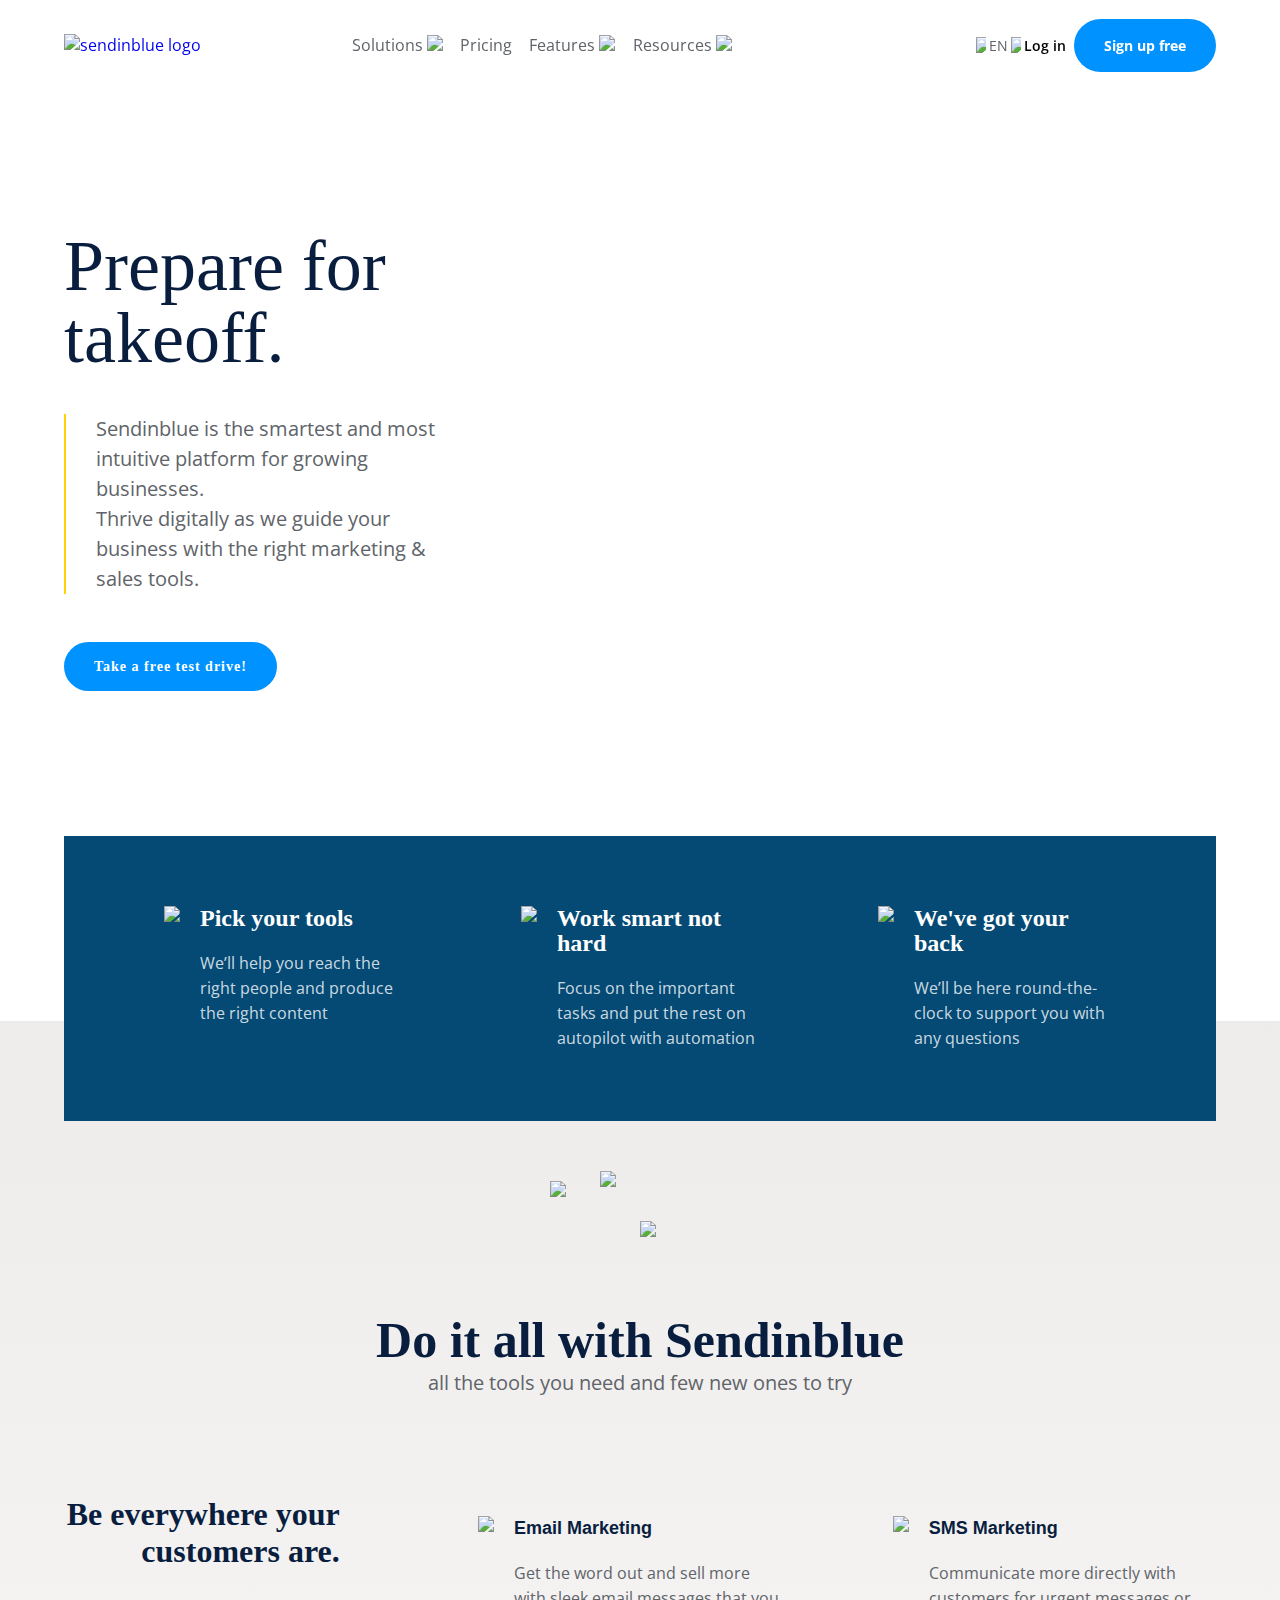
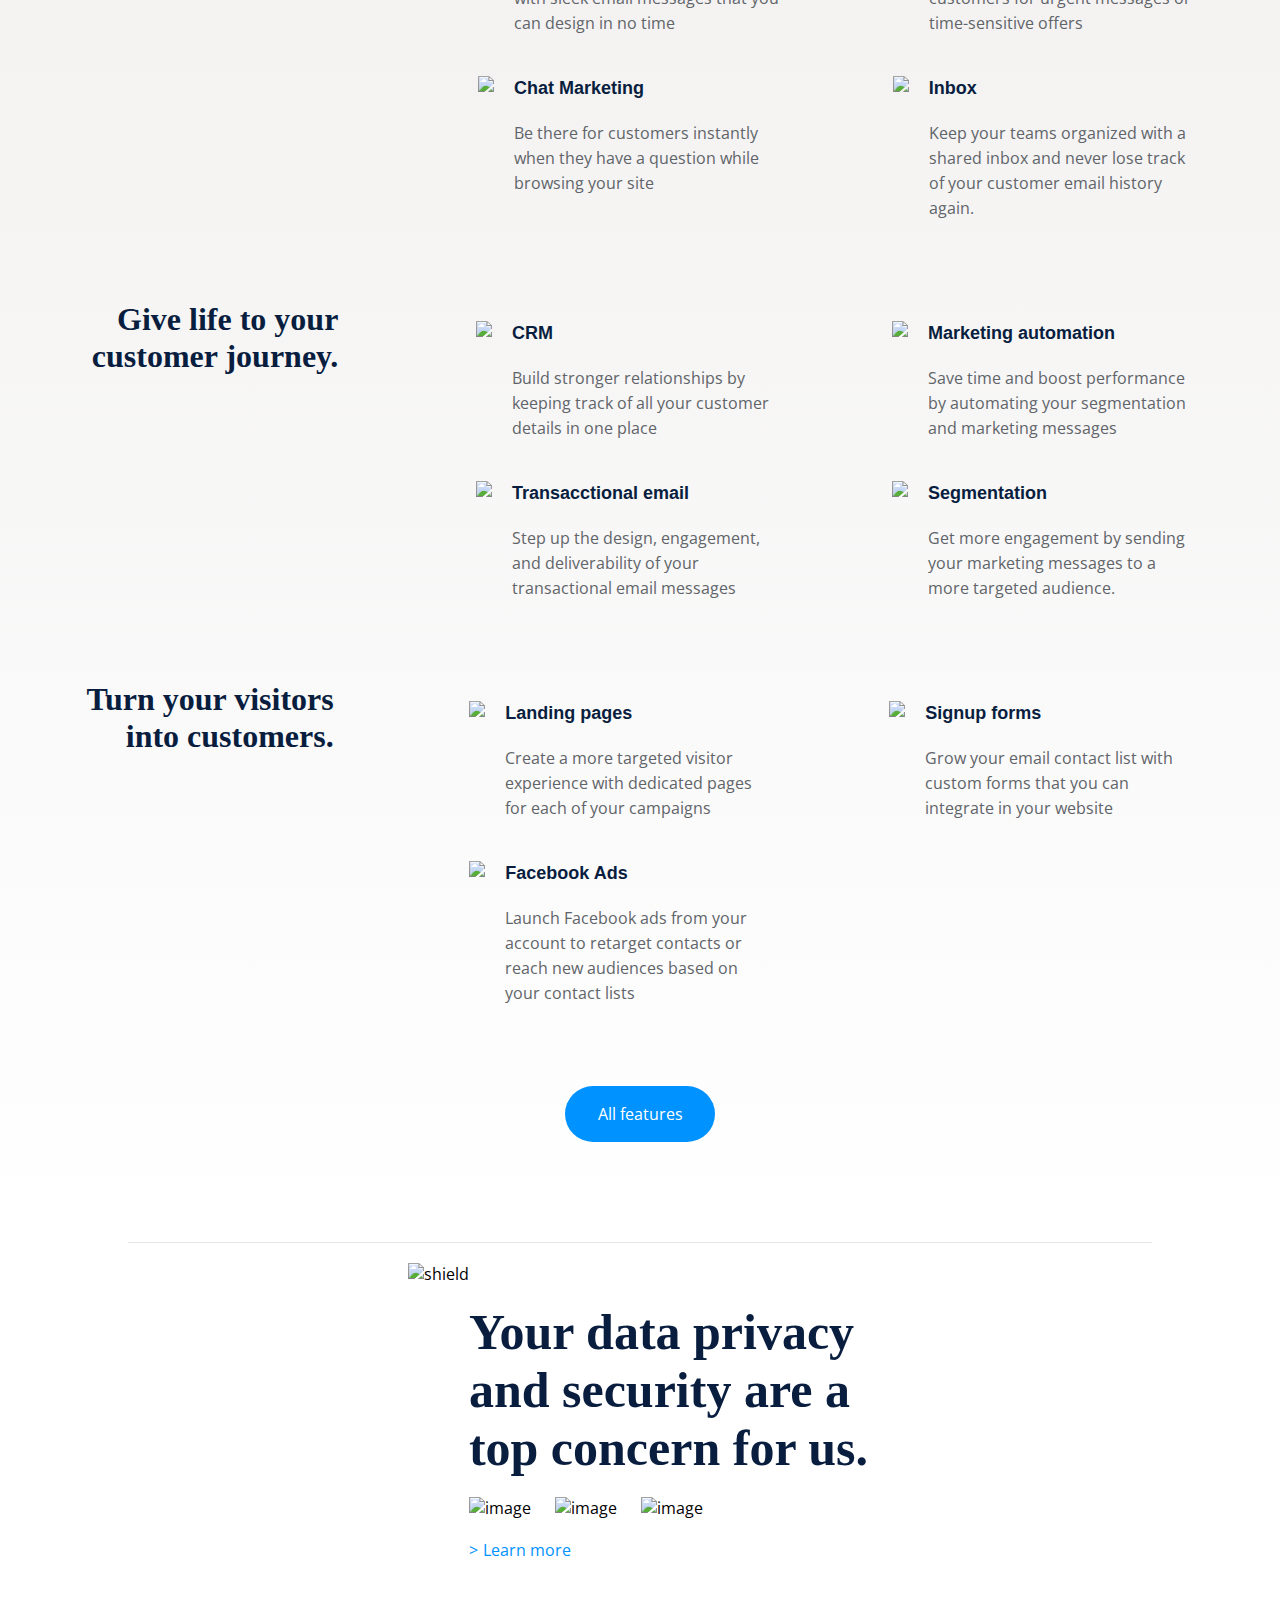
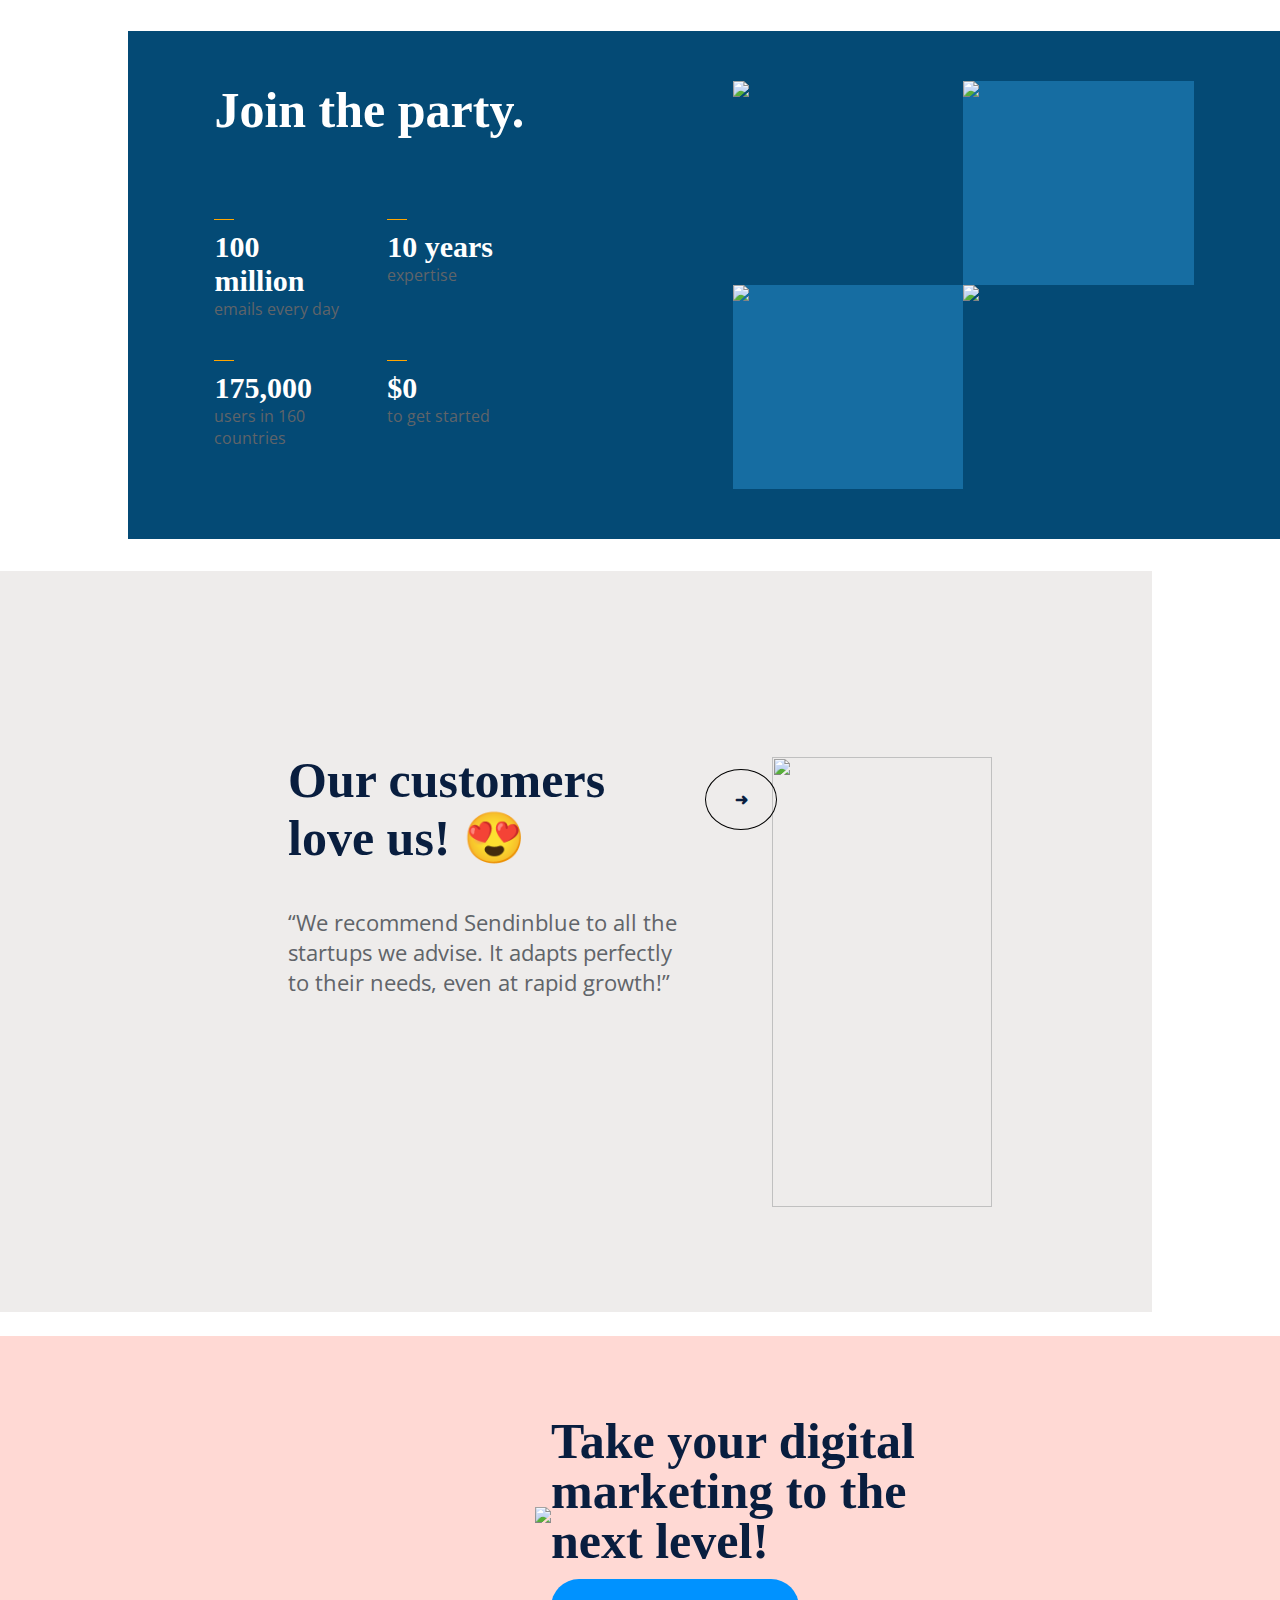
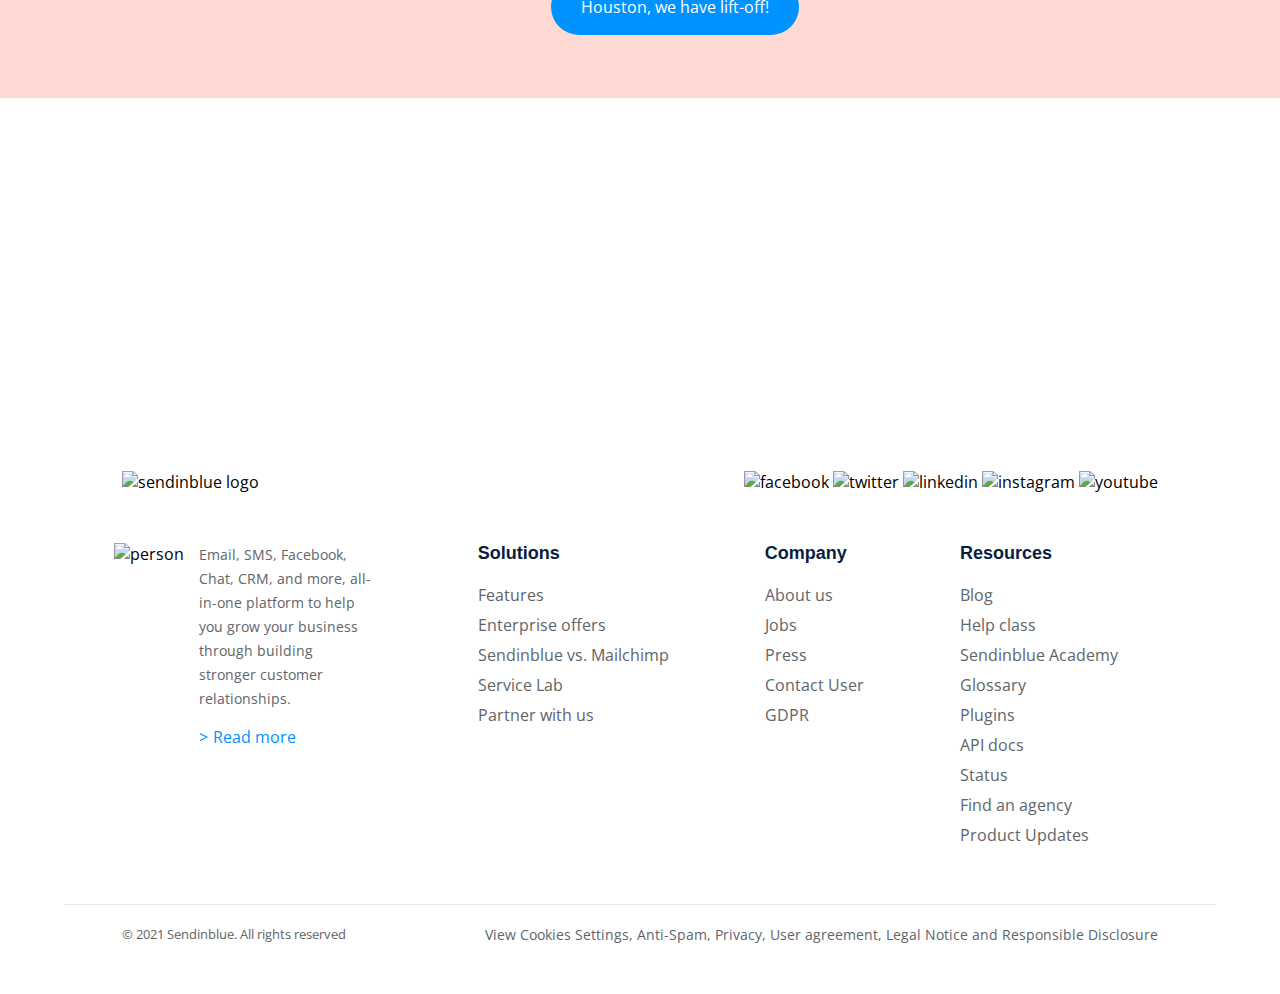
==== commit 8396ef55: "website layout completed" ====
--- a/index.html
+++ b/index.html
@@ -276,7 +276,76 @@
       <div class="horizontal-line"></div>
     </div>
 
-    
+    <div class="wrapper-after">
+      <div class="wr1">
+        <div><img src="https://www.sendinblue.com/wp-content/themes/sendinblue2019/assets/images/common/shield.jpg"
+            alt="shield"></div>
+        <div>
+          <h2>Your data privacy and security are a top concern for us.</h2>
+          <div>
+            <img src="https://www.sendinblue.com/wp-content/uploads/2021/08/CSA@1x.svg" alt="image">
+            <img src="https://www.sendinblue.com/wp-content/uploads/2021/08/signal-spam-grey.svg" alt="image">
+            <img src="https://www.sendinblue.com/wp-content/uploads/2021/08/sncd.svg" alt="image">
+          </div>
+          <a href="#">Learn more</a>
+        </div>
+      </div>
+
+      <div class="wr2">
+        <div class="txt">
+          <h2>Join the party.</h2>
+          <div>
+            <div>
+              <div class="border-line"></div>
+              <h3>100 million</h3>
+              <p>emails every day</p>
+            </div>
+            <div>
+              <div class="border-line"></div>
+              <h3>10 years</h3>
+              <p>expertise</p>
+            </div>
+            <div>
+              <div class="border-line"></div>
+              <h3>175,000</h3>
+              <p>users in 160 countries</p>
+            </div>
+            <div>
+              <div class="border-line"></div>
+              <h3>$0</h3>
+              <p>to get started</p>
+            </div>
+          </div>
+        </div>
+        <div class="image">
+          <img src="https://www.sendinblue.com/wp-content/uploads/2021/08/Vuitton@1x.svg">
+          <img src="https://www.sendinblue.com/wp-content/uploads/2021/08/Vuitton@1x.svg">
+          <img src="https://www.sendinblue.com/wp-content/uploads/2021/08/Vuitton@1x.svg">
+          <img src="https://www.sendinblue.com/wp-content/uploads/2021/08/Vuitton@1x.svg">
+        </div>
+      </div>
+
+      <div class="wr3">
+        <div>
+          <h2>Our customers<br>love us! 😍</h2>
+          <p><q>We recommend Sendinblue to all the startups we advise. It adapts perfectly to their needs, even at rapid growth!</q></p>
+        </div>
+        <img name='slide' />
+      </div>
+
+      <div class="wr4">
+        <div>
+          <img src="https://github.com/swethav08711/vanadium/blob/master/pages/handle.jpg?raw=true" />
+        </div>
+        <div>
+          <h2>
+            Take your digital
+            marketing to the next level!</h2>
+          <a href="#">Houston, we have lift-off!</a>
+        </div>
+      </div>
+    </div>
+
     </div>
   </main>
 
--- a/index.css
+++ b/index.css
@@ -316,9 +316,128 @@
   content: '>';
   margin-right: 5px;
 }
+.wr2 {
+  display: flex;
+  justify-content: space-around;
+  position: absolute;
+  width: 90%;
+  right: 0;
+  padding: 50px 0px 50px;
+  background-color: #044a75;
+}
+.wr2 .txt {
+  width: 30%;
+}
+.wr2 .txt h2 {
+  color: white;
+  font-size: 50px;
+  margin-bottom: 80px;
+}
+.wr2 .txt h3 {
+  font-size: 30px;
+  color: white;
+}
+.wr2 .txt > div {
+  display: flex;
+  flex-wrap: wrap;
+}
+.wr2 .txt > div > div {
+  width: 40%;
+  margin-right: 10%;
+  margin-bottom: 40px;
+}
+.wr2 .border-line {
+  width: 20px;
+  height: 1px;
+  background-color: orange;
+  margin-bottom: 10px;
+}
+.wr2 .image {
+  width: 40%;
+  display: flex;
+  flex-wrap: wrap;
+}
+.wr2 .image img {
+  width: 50%;
+  height: auto;
+}
+.wr2 .image img:nth-child(2), .wr2 .image img:nth-child(3) {
+  background-color: #166da2;
+}
+.wr3 {
+  position: absolute;
+  z-index: -1;
+  width: 90%;
+  left: 0;
+  padding: 100px 0px;
+  margin-top: 60vh;
+}
+.wr3 > div {
+  width: 35%;
+  margin-left: 25%;
+  padding-top: 80px;
+}
+.wr3 > div h2 {
+  font-size: 50px;
+}
+.wr3 > div h2::after {
+  content: "➜";
+  width: 30px;
+  font-size: 1rem;
+  padding: 20px;
+  text-align: center;
+  position: absolute;
+  margin-top: -40px;
+  margin-left: 180px;
+  border-radius: 50%;
+  border: 1px solid black;
+}
+.wr3 > div p {
+  font-size: 22px;
+  font-family: OpenSans-Regular;
+  margin-top: 40px;
+}
+img[name="slide"] {
+  width: 220px;
+  height: 450px;
+  margin-top: -240px;
+  margin-left: 67%;
+}
+.wr4 {
+  display: flex;
+  justify-content: center;
+  align-items: center;
+  width: 120%;
+  position: absolute;
+  z-index: 1;
+  left: 0;
+  padding: 80px 0px;
+  margin-top: 145vh;
+  background-color: #FFD9D4;
+}
+.wr4 > div > img {
+  width: 360px;
+}
+.wr4 > div:nth-child(2) {
+  width: 450px;
+}
+.wr4 h2 {
+  font-size: 50px;
+  line-height: 50px;
+  font-family: PublicoHeadline-Bold-Web;
+  margin-bottom: 30px;
+}
+.wr4 a {
+  font-size: 16px;
+  padding: 17px 30px;
+  border-radius: 30px;
+  color: white;
+  background-color: #0092ff;
+}
 
 /* footer style */
 footer {
+  margin-top: 220vh;
   padding: 60px 0px 50px;
 }
 footer > div {
@@ -625,7 +744,6 @@
   }
   .wr1 {
     text-align: center;
-    background-color: orange;
     flex-direction: column;
   }
   .wr1 > div:nth-child(2) {
